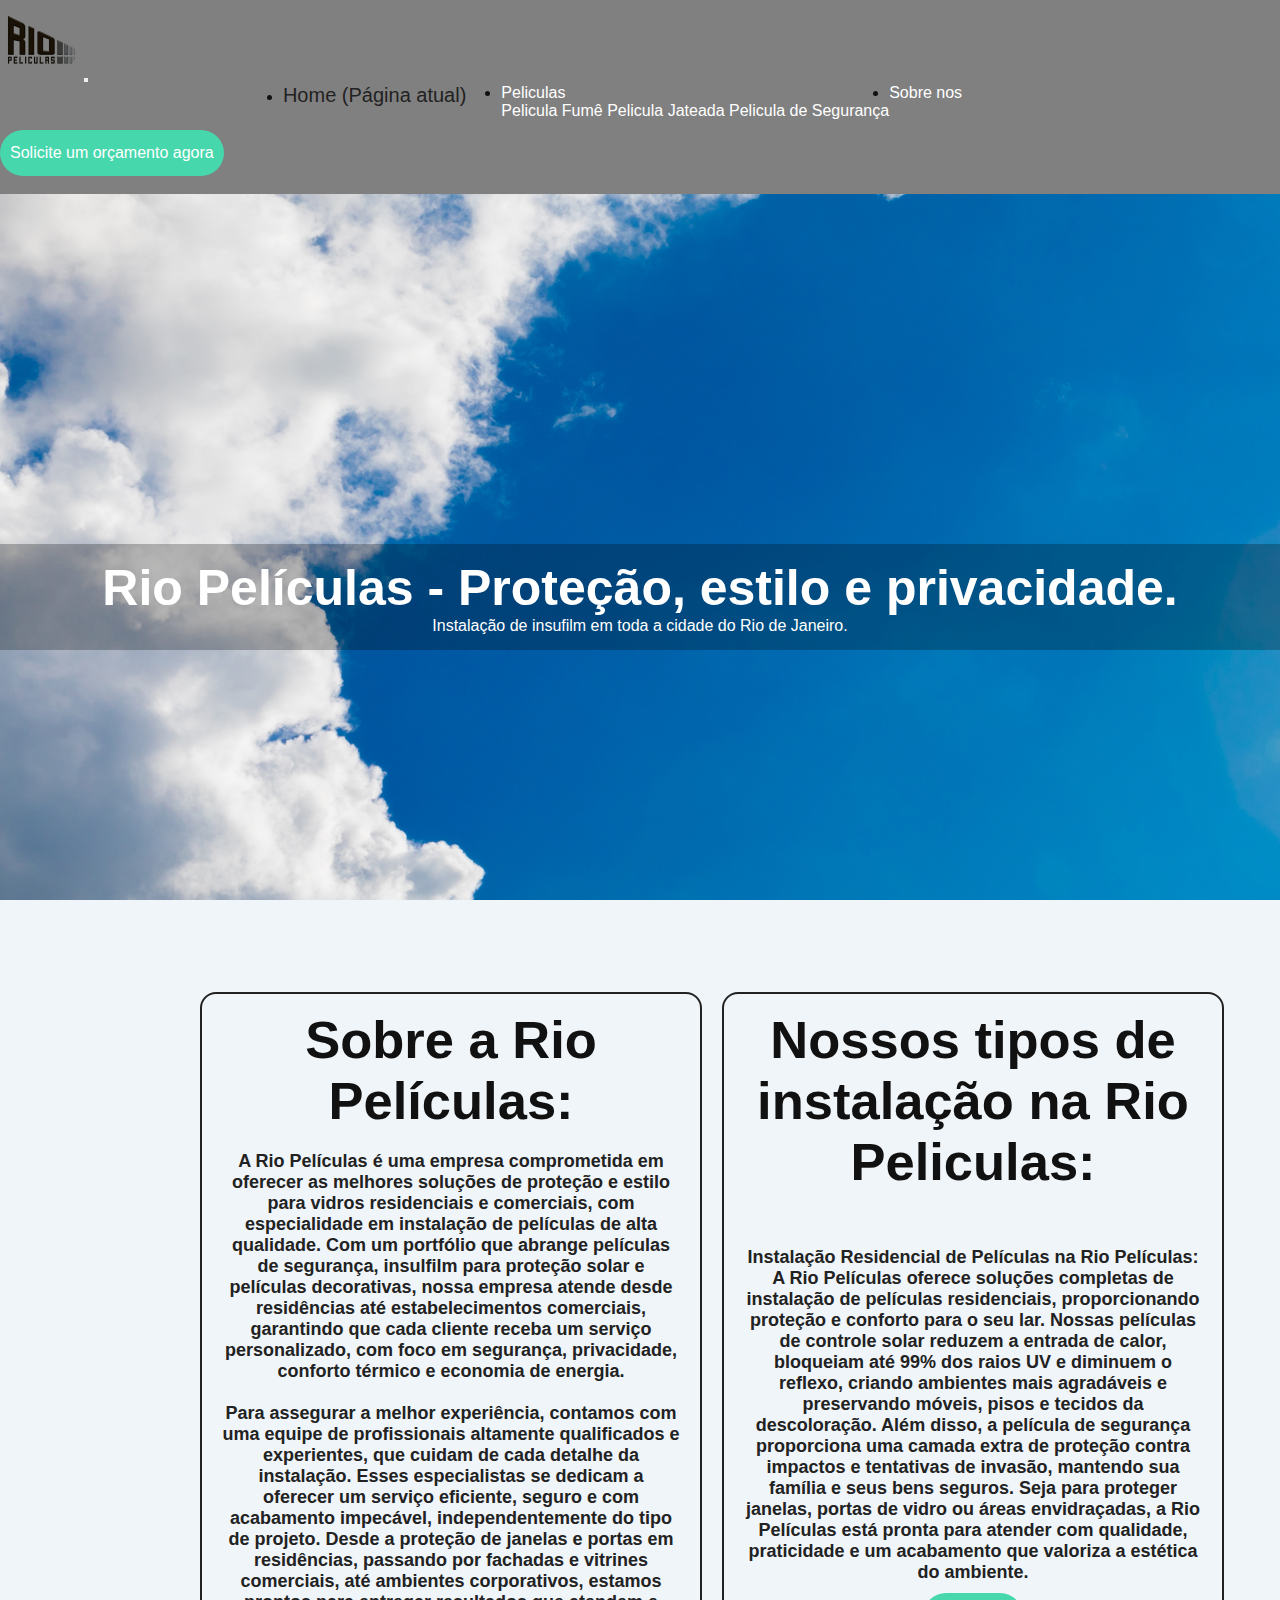
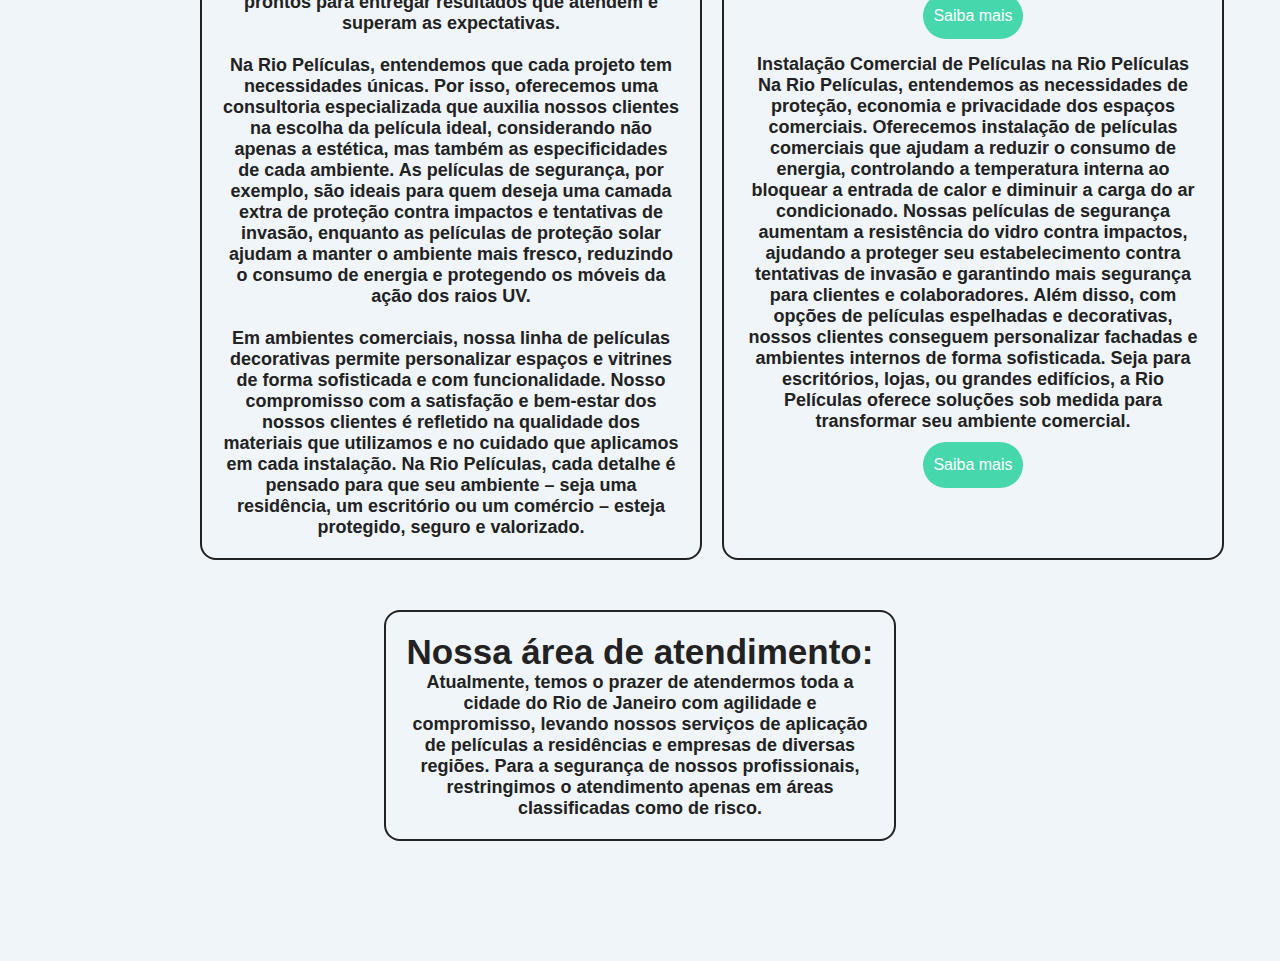
==== index.html @ ea6b869f "update" ====
<!DOCTYPE html>
<html lang="pt-br">
  <head>
    <!-- Meta tags Obrigatórias -->
    <meta charset="utf-8">
    <meta name="viewport" content="width=device-width, initial-scale=1, shrink-to-fit=no">

    <!-- Bootstrap CSS -->
    <link rel="stylesheet" href="https://stackpath.bootstrapcdn.com/bootstrap/4.1.3/css/bootstrap.min.css" integrity="sha384-MCw98/SFnGE8fJT3GXwEOngsV7Zt27NXFoaoApmYm81iuXoPkFOJwJ8ERdknLPMO" crossorigin="anonymous">

    <!-- Links CSS -->
     <link rel="stylesheet" href="./css/main.css">
    <link rel="stylesheet" href="./css/home.css">

    <!-- Favicon -->
    <link rel="shortcut icon" href="./image/RP_Logo_2.jpg" type="image/x-icon">

    <!-- Titulo do site -->
    <title>Rio Peliculas / Home</title>

  </head>
  <body>
    <div class="background">
      <nav class="navbar sticky-top navbar-expand-lg navbar-light bg-light">
        <a class="navbar-brand" href="#"><img src="./image/RP_Logo.png" alt="Logomarca da Rio Peliculas"></a>
        <button class="navbar-toggler" type="button" data-toggle="collapse" data-target="#navbarNav" aria-controls="navbarNav" aria-expanded="false" aria-label="Alterna navegação">
          <span class="navbar-toggler-icon"></span>
        </button>
        <div class="collapse navbar-collapse" id="navbarNav">
          <ul class="navbar-nav">
            <li class="nav-item active">
              <a class="link" id="atual" href="#">Home <span class="sr-only">(Página atual)</span></a>
            </li>
            <li class="nav-item dropdown">
              <a class="  link dropdown-toggle" href="#" id="navbarDropdown" role="button" data-toggle="dropdown" aria-haspopup="true" aria-expanded="false">
                Peliculas
              </a>
              <div class="dropdown-menu" aria-labelledby="navbarDropdown">
                <a class="dropdown-item" href="./peliculas/pfume.html">Pelicula Fumê</a>
                <a class="dropdown-item" href="./peliculas/pjat.html">Pelicula Jateada</a>
                <a class="dropdown-item" href="./peliculas/pseg.html">Pelicula de Segurança</a>
                <a class="dropdown-item" href=""></a>
              </div>
            </li>
            <li class="nav-item">
              <a class="link" href="./sobre.html">Sobre nos</a>
            </li>
          </ul>
        </div>
        <div>
          <a class="link" href="https://api.whatsapp.com/send/?phone=5521995617699&text=Ol%C3%A1+gostaria+de+fazer+um+or%C3%A7amento.&type=phone_number&app_absent=0" target="_blank"><button class="orcamento">Solicite um orçamento agora</button></a>
        </div>
      </nav>
      <div class="slogan">
        <h1>Rio Películas - Proteção, estilo e privacidade.</h1>
        <p>Instalação de insufilm em toda a cidade do Rio de Janeiro.</p>
      </div>
    </div>  
    <section>
      <div class="info">
        <div class="infoRP">
          <div class="title">
            <h2><strong> Sobre a Rio Películas: </strong></h2>
          </div>
          <div class="subtitle">
            <p><strong>
              A Rio Películas é uma empresa comprometida em oferecer as melhores soluções de proteção e estilo para vidros residenciais e comerciais, com especialidade em instalação de películas de alta qualidade. Com um portfólio que abrange películas de segurança, insulfilm para proteção solar e películas decorativas, nossa empresa atende desde residências até estabelecimentos comerciais, garantindo que cada cliente receba um serviço personalizado, com foco em segurança, privacidade, conforto térmico e economia de energia. <br><br>
              
              Para assegurar a melhor experiência, contamos com uma equipe de profissionais altamente qualificados e experientes, que cuidam de cada detalhe da instalação. Esses especialistas se dedicam a oferecer um serviço eficiente, seguro e com acabamento impecável, independentemente do tipo de projeto. Desde a proteção de janelas e portas em residências, passando por fachadas e vitrines comerciais, até ambientes corporativos, estamos prontos para entregar resultados que atendem e superam as expectativas. <br><br>
              
              Na Rio Películas, entendemos que cada projeto tem necessidades únicas. Por isso, oferecemos uma consultoria especializada que auxilia nossos clientes na escolha da película ideal, considerando não apenas a estética, mas também as especificidades de cada ambiente. As películas de segurança, por exemplo, são ideais para quem deseja uma camada extra de proteção contra impactos e tentativas de invasão, enquanto as películas de proteção solar ajudam a manter o ambiente mais fresco, reduzindo o consumo de energia e protegendo os móveis da ação dos raios UV. <br><br>
              
              Em ambientes comerciais, nossa linha de películas decorativas permite personalizar espaços e vitrines de forma sofisticada e com funcionalidade. Nosso compromisso com a satisfação e bem-estar dos nossos clientes é refletido na qualidade dos materiais que utilizamos e no cuidado que aplicamos em cada instalação. Na Rio Películas, cada detalhe é pensado para que seu ambiente – seja uma residência, um escritório ou um comércio – esteja protegido, seguro e valorizado.</strong></p>
          </div>
        </div>
        <div class="infoRP">
          <div class="title">
            <h2><strong>Nossos tipos de instalação na Rio Peliculas: </strong></h2>   
          </div>
          <div class="subtitle">
            <div>
              <h4><strong>Instalação Residencial de Películas na Rio Películas:</strong> </h4>
            </div>
            <div>
              <p><strong>
                A Rio Películas oferece soluções completas de instalação de películas residenciais, proporcionando proteção e conforto para o seu lar. Nossas películas de controle solar reduzem a entrada de calor, bloqueiam até 99% dos raios UV e diminuem o reflexo, criando ambientes mais agradáveis e preservando móveis, pisos e tecidos da descoloração. Além disso, a película de segurança proporciona uma camada extra de proteção contra impactos e tentativas de invasão, mantendo sua família e seus bens seguros. Seja para proteger janelas, portas de vidro ou áreas envidraçadas, a Rio Películas está pronta para atender com qualidade, praticidade e um acabamento que valoriza a estética do ambiente.</strong></p>
                <div>
                  <a href="#"><button class="orcamento">Saiba mais</button></a>
                </div>
            </div>
            <div>
              <h4><strong>Instalação Comercial de Películas na Rio Películas</strong></h4>
            </div>
            <div>
              <p><strong>
                Na Rio Películas, entendemos as necessidades de proteção, economia e privacidade dos espaços comerciais. Oferecemos instalação de películas comerciais que ajudam a reduzir o consumo de energia, controlando a temperatura interna ao bloquear a entrada de calor e diminuir a carga do ar condicionado. Nossas películas de segurança aumentam a resistência do vidro contra impactos, ajudando a proteger seu estabelecimento contra tentativas de invasão e garantindo mais segurança para clientes e colaboradores. Além disso, com opções de películas espelhadas e decorativas, nossos clientes conseguem personalizar fachadas e ambientes internos de forma sofisticada. Seja para escritórios, lojas, ou grandes edifícios, a Rio Películas oferece soluções sob medida para transformar seu ambiente comercial.
              </strong></p>
              <div>
                <a href="#"><button class="orcamento">Saiba mais</button></a>
              </div> 
            </div>
          </div>  
        </div>
      </div>
    </section>
    <div class="loc">
      <div class="area">
        <div class="area-p">
          <div class="subtitle">
            <strong>Nossa área de atendimento: </strong> <br>
            <p><strong>Atualmente, temos o prazer de atendermos toda a cidade do Rio de Janeiro com agilidade e compromisso, levando nossos serviços de aplicação de películas a residências e empresas de diversas regiões. Para a segurança de nossos profissionais, restringimos o atendimento apenas em áreas classificadas como de risco.</strong></p>
          </div>
        </div>
      </div>
    </div>



    <script src="https://code.jquery.com/jquery-3.3.1.slim.min.js" integrity="sha384-q8i/X+965DzO0rT7abK41JStQIAqVgRVzpbzo5smXKp4YfRvH+8abtTE1Pi6jizo" crossorigin="anonymous"></script>
    <script src="https://cdnjs.cloudflare.com/ajax/libs/popper.js/1.14.3/umd/popper.min.js" integrity="sha384-ZMP7rVo3mIykV+2+9J3UJ46jBk0WLaUAdn689aCwoqbBJiSnjAK/l8WvCWPIPm49" crossorigin="anonymous"></script>
    <script src="https://stackpath.bootstrapcdn.com/bootstrap/4.1.3/js/bootstrap.min.js" integrity="sha384-ChfqqxuZUCnJSK3+MXmPNIyE6ZbWh2IMqE241rYiqJxyMiZ6OW/JmZQ5stwEULTy" crossorigin="anonymous"></script>
  </body>
</html>
---- css/main.css ----
:root{
    --white: #eeeeee;
    --black: #222222;
    --gray: #444444;
    --shadow: rgba(0, 0, 0, 0.25);
    --font-title: 'serif';
    --font-size-default: 16px;
    --font-color-default: #111111;
}

* {
    margin: 0;
    padding: 0;
    box-sizing: border-box;
}

body{
    font-family:  "Roboto" ,sans-serif;
    font-size: var(--font-size-default);
    background-color: #f0f5fa;
    color: var(--font-color-default);
}

a {
    color: var(--gray);
    text-decoration: none;
}
::selection{
    background-color: rgba(32, 192, 255, 0.25);
    color: #ffff;
}
---- css/home.css ----
/* Texto */

.title{
    margin-top: 15px;
    color: var(--blue);
    font-size: 35px;
    font-family: "Maven Pro", sans-serif;
}
.subtitle{
    color: var(--black);
    font-size: 18px;
    font-family: "Roboto", sans-serif;
    padding: 20px;
}

/* Navbar */
.dropdown:hover > .dropdown-menu{
    display: block;
}
.dropdown-menu{
    background-color: grey;
}
.dropdown-item{
    color: white;
}
.dropdown-item:hover{
    background-color: grey;
    color: var(--black);
    text-decoration: none;
    font-size: 25px;
}
.navbar-nav{
    display: flex;
    width: 100%;
    justify-content: center;
}
.bg-light{
    background-color: grey !important;
}
.navbar {
    min-width: 320px;
    max-width: 100%;
}
.link {
    color: white;
    padding: 0px;
    margin-right: 35px;

}
#atual{
    color: var(--black);
    font-size: 20px;
}
#atual:hover{
    color: var(--black);
    text-decoration: none;
    font-size: 25px;
}
.link:hover{
    color: var(--black);
    text-decoration: none;
    font-size: 25px;
}
.navbar-brand img{
    border-radius: 50px;
    width: 80px;
}
.orcamento{
    margin-top: 10px;
    background-color: #47d7ac;
    color: white;
    border:none;
    border-radius: 50px;
    font-family: inherit;
    font-weight: 500;
    line-height: 1em;
    font-size: 1rem;
    padding-top: 15px;
    padding-right: 10px;
    padding-bottom: 15px;
    padding-left: 10px;
}
.orcamento:hover{
    background-color: #3baa8b;
    color: #d1d5db;
}
.orcamento{
    display: flex;
    justify-content: flex-end;
}
.orcamento:focus{
    outline: 0;
}
/* Background do header */

.background{
    background-repeat:no-repeat ;
    background: fixed;
    background-image:url(../image/background\ sun.jpg);
    width: 100%;
    height: 967px;
}
.background h1, .background p{
    display: flex;
    justify-content: center;
    color: white;
}
h1 {
    font-size: 50px;
}

.slogan{
    padding-top: 15px;
    padding-bottom: 15px;
    background-color: rgba(0, 0, 0, 0.25);
    margin-top: 350px;
}

/* Sobre */
.info{
    margin-top: 25px;
    max-height: max-content;
    display: flex;
    justify-content: center;
    width: 80%;
    margin-left: 200px;
    max-width: max-content;
    gap: 20px;
}
.infoRP{
    min-width: 200px;
    max-width: 50%;
    width: 50%;
    display: grid;
    justify-content: start;
    text-align: center;
    border: solid 2px var(--black);
    border-radius: 16px;
    align-items: baseline;
}
.infoRP a{
    display: flex;
    justify-content: center;
    margin-bottom: 15px;
}
.infoRP a:hover{
    text-decoration: none;
    cursor: default;
}
.infoRP button:hover{
    cursor: pointer;
}

/* Área de atendimento */

.loc strong{
    font-size: 35px;
    font-family: "Maven Pro", sans-serif;
}
.loc p strong{
    font-size: 18px;
    font-family: "Roboto", sans-serif;
}
.loc{
    margin-top: 50px;
    display: grid;
    justify-items: center;
    width: 100%;
    margin-bottom: 120px;
}
.area-p{
    width: 100%;
    text-align: center;
}
.loc > div{
    width: 40%;
    min-width: 320px;
    border: solid 2px var(--black);
    border-radius: 16px;
}



@media (max-width: 1000px){
    .info {
        gap: 5px;
        margin-left: 41px;
       }
}
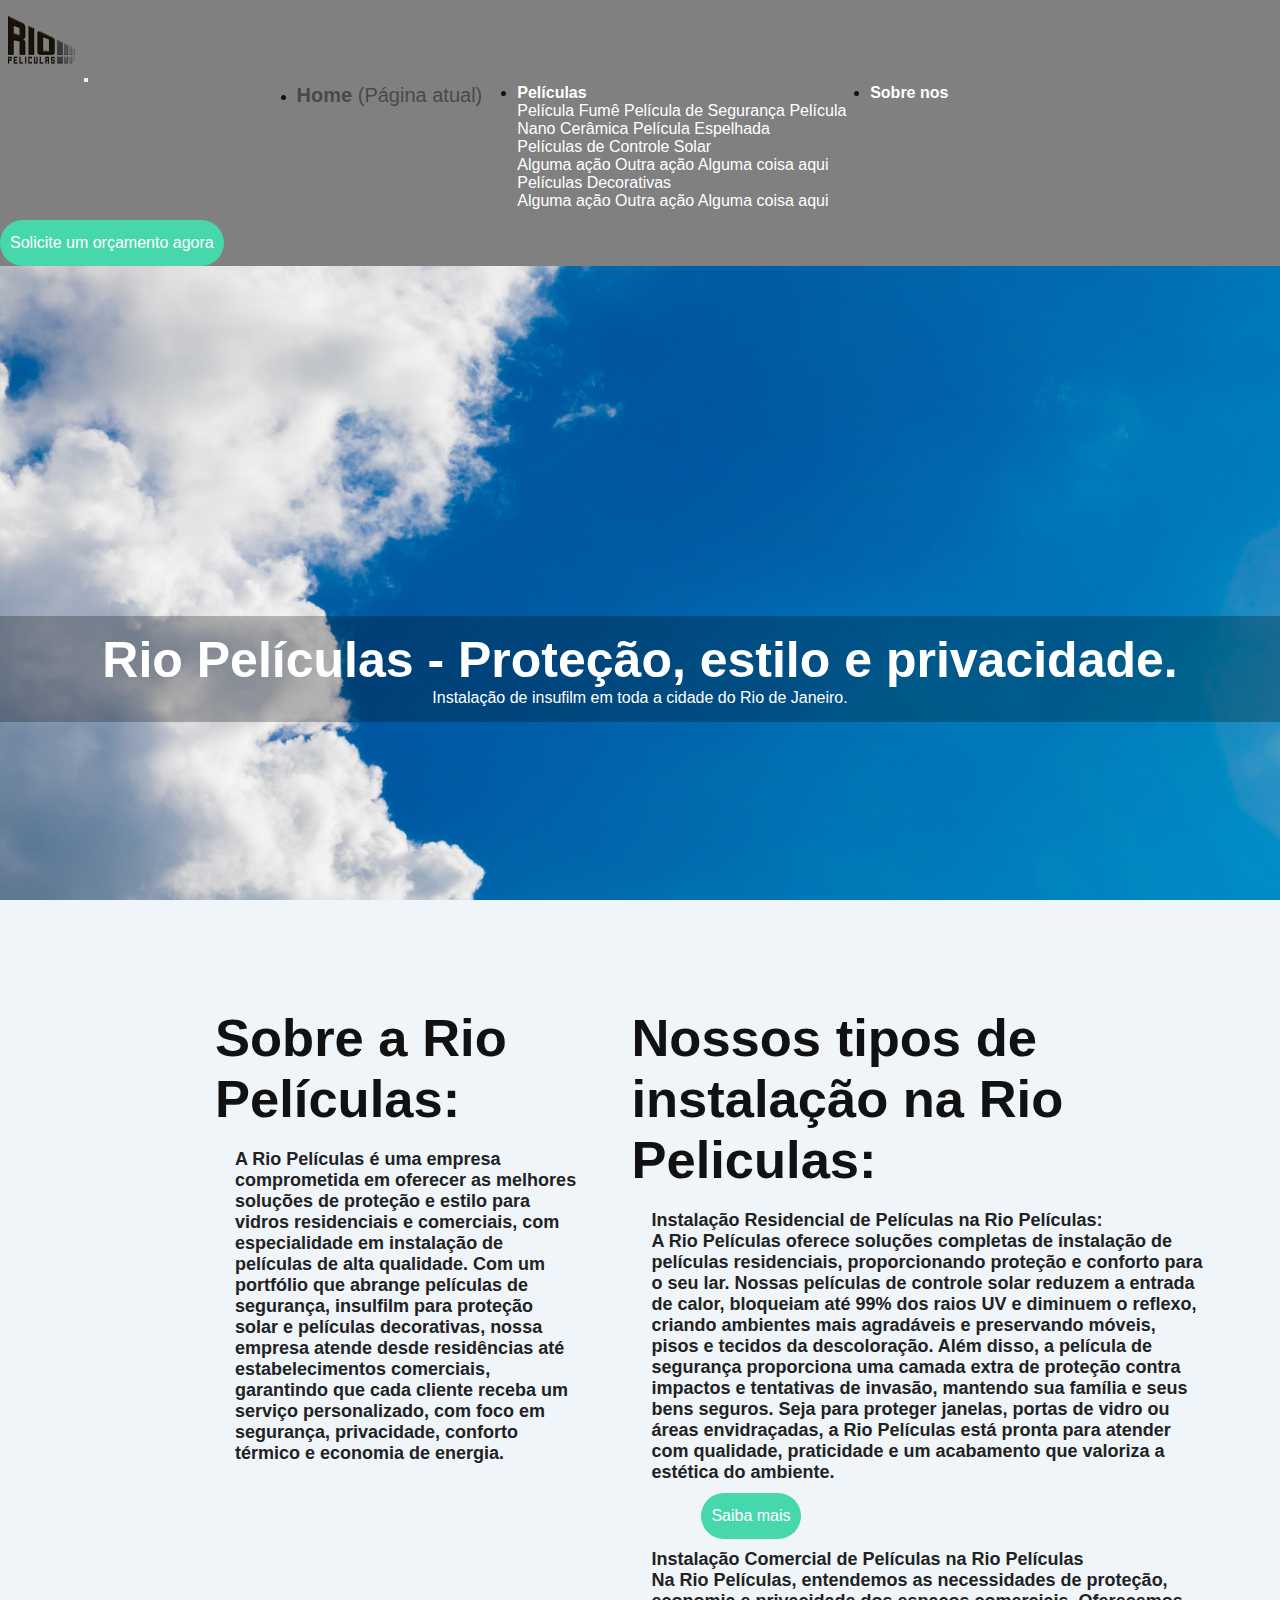
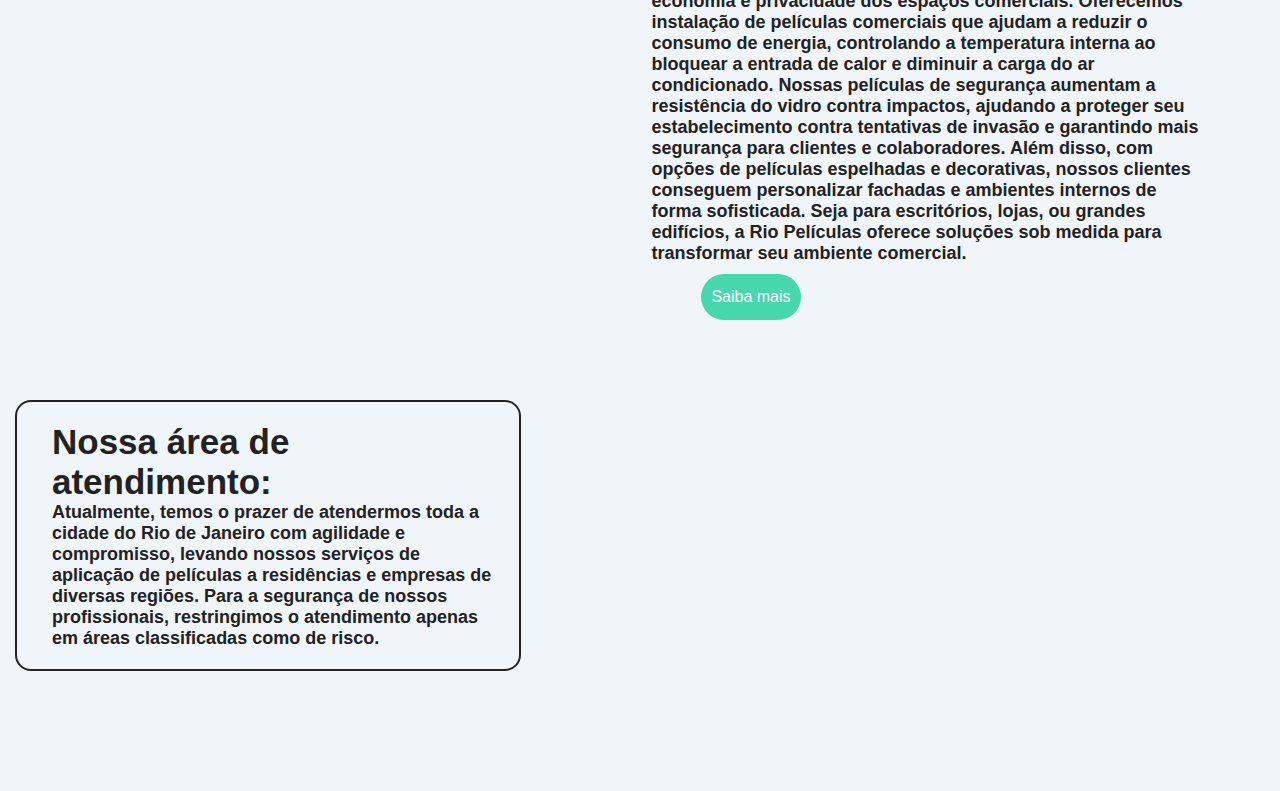
==== commit 09f3341b: "update" ====
--- a/index.html
+++ b/index.html
@@ -29,26 +29,49 @@
         <div class="collapse navbar-collapse" id="navbarNav">
           <ul class="navbar-nav">
             <li class="nav-item active">
-              <a class="link" id="atual" href="#">Home <span class="sr-only">(Página atual)</span></a>
+              <a class="link" id="atual" href="#"><strong>Home</strong> <span class="sr-only">(Página atual)</span></a>
             </li>
             <li class="nav-item dropdown">
-              <a class="  link dropdown-toggle" href="#" id="navbarDropdown" role="button" data-toggle="dropdown" aria-haspopup="true" aria-expanded="false">
-                Peliculas
+              <a class="link dropdown-toggle" href="#" id="navbarDropdown" role="button" data-toggle="dropdown" aria-haspopup="true" aria-expanded="false">
+                <strong>Películas</strong>
               </a>
               <div class="dropdown-menu" aria-labelledby="navbarDropdown">
-                <a class="dropdown-item" href="./peliculas/pfume.html">Pelicula Fumê</a>
-                <a class="dropdown-item" href="./peliculas/pjat.html">Pelicula Jateada</a>
-                <a class="dropdown-item" href="./peliculas/pseg.html">Pelicula de Segurança</a>
-                <a class="dropdown-item" href=""></a>
+                <a class="dropdown-item" href="./peliculas/pfume.html">Película Fumê</a>
+                <a class="dropdown-item" href="./peliculas/pseg.html">Película de Segurança</a>
+                <a class="dropdown-item" href="./peliculas/pnanoc.html">Película Nano Cerâmica</a>
+                <a class="dropdown-item" href="./peliculas/pesp.html">Película Espelhada</a>
+                <div class="dropdown-divider"></div>  
+                <div class="dropdown dropdown-item">
+                  <a class="dropdown-item item" href="#" role="button" id="navbarDropdown" data-toggle="dropdown" aria-haspopup="true" aria-expanded="false">
+                    Películas de Controle Solar
+                  </a>
+                
+                  <div class="dropdown-menu" aria-labelledby="navbarDropdown">
+                    <a class="dropdown-item" href="#">Alguma ação</a>
+                    <a class="dropdown-item" href="#">Outra ação</a>
+                    <a class="dropdown-item" href="#">Alguma coisa aqui</a>
+                  </div>
+                </div>
+                <div class="dropdown dropdown-item">
+                  <a class="dropdown-item item" href="#" role="button" id="navbarDropdown" data-toggle="dropdown" aria-haspopup="true" aria-expanded="false">
+                    Películas Decorativas
+                  </a>
+                
+                  <div class="dropdown-menu" aria-labelledby="navbarDropdown">
+                    <a class="dropdown-item" href="#">Alguma ação</a>
+                    <a class="dropdown-item" href="#">Outra ação</a>
+                    <a class="dropdown-item" href="#">Alguma coisa aqui</a>
+                  </div>
+                </div>
               </div>
             </li>
             <li class="nav-item">
-              <a class="link" href="./sobre.html">Sobre nos</a>
+              <a class="link" href="./sobre.html"><strong>Sobre nos</strong></a>
             </li>
           </ul>
         </div>
         <div>
-          <a class="link" href="https://api.whatsapp.com/send/?phone=5521995617699&text=Ol%C3%A1+gostaria+de+fazer+um+or%C3%A7amento.&type=phone_number&app_absent=0" target="_blank"><button class="orcamento">Solicite um orçamento agora</button></a>
+          <a class="link-orc" href="https://api.whatsapp.com/send/?phone=5521995617699&text=Ol%C3%A1+gostaria+de+fazer+um+or%C3%A7amento.&type=phone_number&app_absent=0" target="_blank"><button class="orcamento">Solicite um orçamento agora</button></a>
         </div>
       </nav>
       <div class="slogan">
@@ -58,22 +81,16 @@
     </div>  
     <section>
       <div class="info">
-        <div class="infoRP">
+        <div class="card inforp">
           <div class="title">
             <h2><strong> Sobre a Rio Películas: </strong></h2>
           </div>
           <div class="subtitle">
             <p><strong>
-              A Rio Películas é uma empresa comprometida em oferecer as melhores soluções de proteção e estilo para vidros residenciais e comerciais, com especialidade em instalação de películas de alta qualidade. Com um portfólio que abrange películas de segurança, insulfilm para proteção solar e películas decorativas, nossa empresa atende desde residências até estabelecimentos comerciais, garantindo que cada cliente receba um serviço personalizado, com foco em segurança, privacidade, conforto térmico e economia de energia. <br><br>
-              
-              Para assegurar a melhor experiência, contamos com uma equipe de profissionais altamente qualificados e experientes, que cuidam de cada detalhe da instalação. Esses especialistas se dedicam a oferecer um serviço eficiente, seguro e com acabamento impecável, independentemente do tipo de projeto. Desde a proteção de janelas e portas em residências, passando por fachadas e vitrines comerciais, até ambientes corporativos, estamos prontos para entregar resultados que atendem e superam as expectativas. <br><br>
-              
-              Na Rio Películas, entendemos que cada projeto tem necessidades únicas. Por isso, oferecemos uma consultoria especializada que auxilia nossos clientes na escolha da película ideal, considerando não apenas a estética, mas também as especificidades de cada ambiente. As películas de segurança, por exemplo, são ideais para quem deseja uma camada extra de proteção contra impactos e tentativas de invasão, enquanto as películas de proteção solar ajudam a manter o ambiente mais fresco, reduzindo o consumo de energia e protegendo os móveis da ação dos raios UV. <br><br>
-              
-              Em ambientes comerciais, nossa linha de películas decorativas permite personalizar espaços e vitrines de forma sofisticada e com funcionalidade. Nosso compromisso com a satisfação e bem-estar dos nossos clientes é refletido na qualidade dos materiais que utilizamos e no cuidado que aplicamos em cada instalação. Na Rio Películas, cada detalhe é pensado para que seu ambiente – seja uma residência, um escritório ou um comércio – esteja protegido, seguro e valorizado.</strong></p>
+              A Rio Películas é uma empresa comprometida em oferecer as melhores soluções de proteção e estilo para vidros residenciais e comerciais, com especialidade em instalação de películas de alta qualidade. Com um portfólio que abrange películas de segurança, insulfilm para proteção solar e películas decorativas, nossa empresa atende desde residências até estabelecimentos comerciais, garantindo que cada cliente receba um serviço personalizado, com foco em segurança, privacidade, conforto térmico e economia de energia.</strong></p>
           </div>
         </div>
-        <div class="infoRP">
+        <div class="card">
           <div class="title">
             <h2><strong>Nossos tipos de instalação na Rio Peliculas: </strong></h2>   
           </div>
@@ -104,8 +121,8 @@
       </div>
     </section>
     <div class="loc">
-      <div class="area">
-        <div class="area-p">
+      <div class="card">
+        <div class="">
           <div class="subtitle">
             <strong>Nossa área de atendimento: </strong> <br>
             <p><strong>Atualmente, temos o prazer de atendermos toda a cidade do Rio de Janeiro com agilidade e compromisso, levando nossos serviços de aplicação de películas a residências e empresas de diversas regiões. Para a segurança de nossos profissionais, restringimos o atendimento apenas em áreas classificadas como de risco.</strong></p>
--- a/css/main.css
+++ b/css/main.css
@@ -27,5 +27,5 @@
 }
 ::selection{
     background-color: rgba(32, 192, 255, 0.25);
-    color: #ffff;
+    color: #bdb7b7;
 }--- a/css/home.css
+++ b/css/home.css
@@ -5,12 +5,14 @@
     color: var(--blue);
     font-size: 35px;
     font-family: "Maven Pro", sans-serif;
+    margin-left: 15px;
 }
 .subtitle{
     color: var(--black);
     font-size: 18px;
     font-family: "Roboto", sans-serif;
     padding: 20px;
+    margin-left: 15px;
 }
 
 /* Navbar */
@@ -19,9 +21,14 @@
 }
 .dropdown-menu{
     background-color: grey;
+    width: 352.91px;
+    height: 240.5;
 }
 .dropdown-item{
     color: white;
+}
+.item{
+    padding: 0px;
 }
 .dropdown-item:hover{
     background-color: grey;
@@ -48,7 +55,7 @@
 
 }
 #atual{
-    color: var(--black);
+    color: #292626a4;
     font-size: 20px;
 }
 #atual:hover{
@@ -60,6 +67,14 @@
     color: var(--black);
     text-decoration: none;
     font-size: 25px;
+}
+.link-orc:hover{
+    cursor: default;
+    text-decoration: none;
+}
+.link-orc {
+    max-width: max-content;
+    border-radius: 50px;
 }
 .navbar-brand img{
     border-radius: 50px;
@@ -79,8 +94,10 @@
     padding-right: 10px;
     padding-bottom: 15px;
     padding-left: 10px;
+    margin-bottom: 10px;
 }
 .orcamento:hover{
+    cursor: pointer;
     background-color: #3baa8b;
     color: #d1d5db;
 }
@@ -127,28 +144,19 @@
     max-width: max-content;
     gap: 20px;
 }
-.infoRP{
-    min-width: 200px;
-    max-width: 50%;
-    width: 50%;
-    display: grid;
-    justify-content: start;
-    text-align: center;
-    border: solid 2px var(--black);
-    border-radius: 16px;
-    align-items: baseline;
+
+.card .orcamento{
+    margin-left: 50px;
 }
-.infoRP a{
-    display: flex;
-    justify-content: center;
-    margin-bottom: 15px;
+.card .orcamento:hover{
+    cursor: pointer;
 }
-.infoRP a:hover{
+.card a:hover{
     text-decoration: none;
     cursor: default;
 }
-.infoRP button:hover{
-    cursor: pointer;
+.inforp{
+    max-height: min-content;
 }
 
 /* Área de atendimento */
@@ -164,8 +172,7 @@
 .loc{
     margin-top: 50px;
     display: grid;
-    justify-items: center;
-    width: 100%;
+    margin-left: 15px;
     margin-bottom: 120px;
 }
 .area-p{
@@ -186,4 +193,7 @@
         gap: 5px;
         margin-left: 41px;
        }
+    .link-orc{
+        margin-left: 5px;
+    }
 }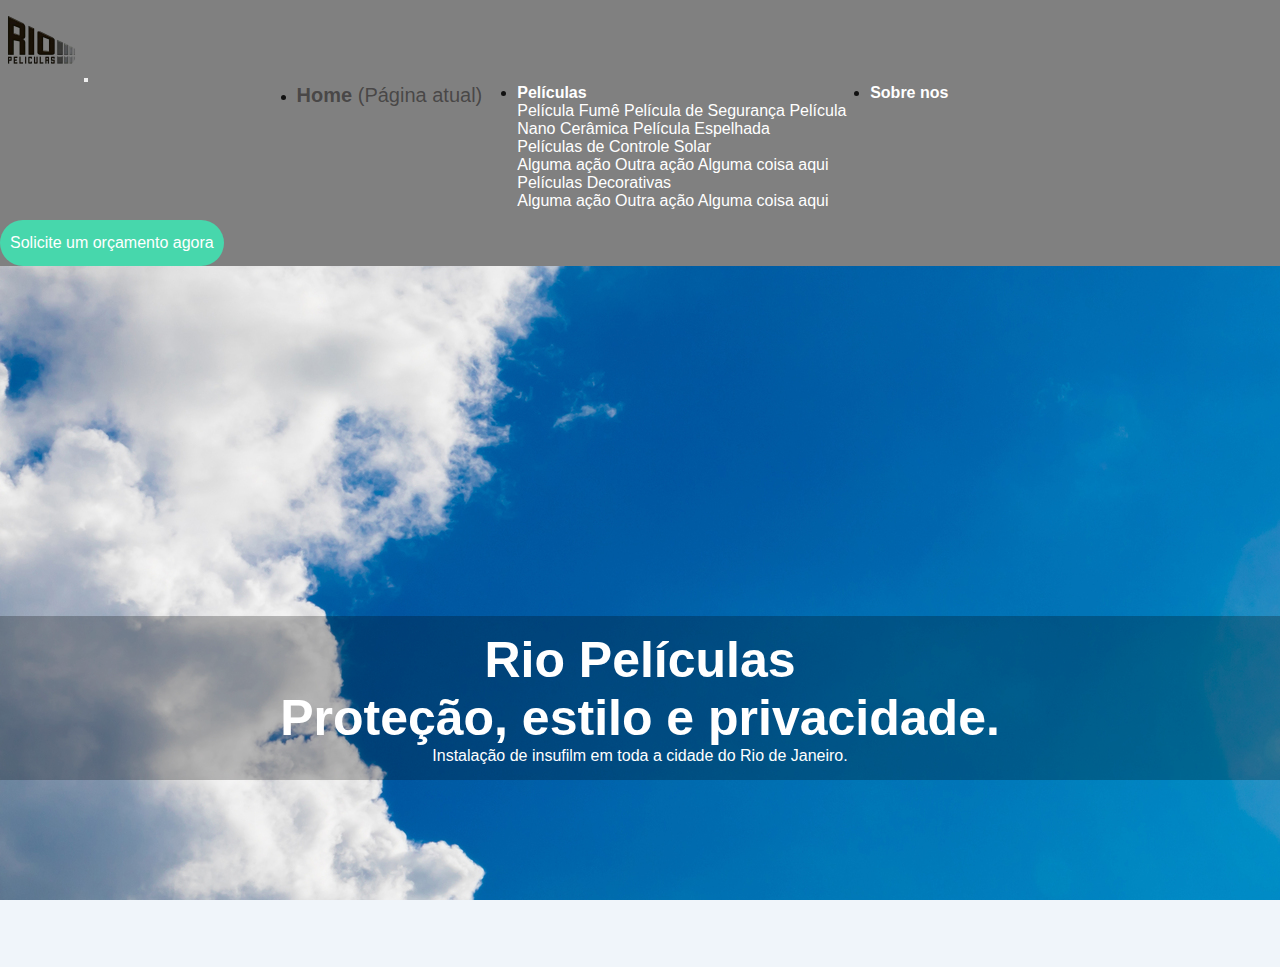
==== commit 771ff8d5: "Add files via upload" ====
--- a/index.html
+++ b/index.html
@@ -1,140 +1,88 @@
-<!DOCTYPE html>
-<html lang="pt-br">
-  <head>
-    <!-- Meta tags Obrigatórias -->
-    <meta charset="utf-8">
-    <meta name="viewport" content="width=device-width, initial-scale=1, shrink-to-fit=no">
-
-    <!-- Bootstrap CSS -->
-    <link rel="stylesheet" href="https://stackpath.bootstrapcdn.com/bootstrap/4.1.3/css/bootstrap.min.css" integrity="sha384-MCw98/SFnGE8fJT3GXwEOngsV7Zt27NXFoaoApmYm81iuXoPkFOJwJ8ERdknLPMO" crossorigin="anonymous">
-
-    <!-- Links CSS -->
-     <link rel="stylesheet" href="./css/main.css">
-    <link rel="stylesheet" href="./css/home.css">
-
-    <!-- Favicon -->
-    <link rel="shortcut icon" href="./image/RP_Logo_2.jpg" type="image/x-icon">
-
-    <!-- Titulo do site -->
-    <title>Rio Peliculas / Home</title>
-
-  </head>
-  <body>
-    <div class="background">
-      <nav class="navbar sticky-top navbar-expand-lg navbar-light bg-light">
-        <a class="navbar-brand" href="#"><img src="./image/RP_Logo.png" alt="Logomarca da Rio Peliculas"></a>
-        <button class="navbar-toggler" type="button" data-toggle="collapse" data-target="#navbarNav" aria-controls="navbarNav" aria-expanded="false" aria-label="Alterna navegação">
-          <span class="navbar-toggler-icon"></span>
-        </button>
-        <div class="collapse navbar-collapse" id="navbarNav">
-          <ul class="navbar-nav">
-            <li class="nav-item active">
-              <a class="link" id="atual" href="#"><strong>Home</strong> <span class="sr-only">(Página atual)</span></a>
-            </li>
-            <li class="nav-item dropdown">
-              <a class="link dropdown-toggle" href="#" id="navbarDropdown" role="button" data-toggle="dropdown" aria-haspopup="true" aria-expanded="false">
-                <strong>Películas</strong>
-              </a>
-              <div class="dropdown-menu" aria-labelledby="navbarDropdown">
-                <a class="dropdown-item" href="./peliculas/pfume.html">Película Fumê</a>
-                <a class="dropdown-item" href="./peliculas/pseg.html">Película de Segurança</a>
-                <a class="dropdown-item" href="./peliculas/pnanoc.html">Película Nano Cerâmica</a>
-                <a class="dropdown-item" href="./peliculas/pesp.html">Película Espelhada</a>
-                <div class="dropdown-divider"></div>  
-                <div class="dropdown dropdown-item">
-                  <a class="dropdown-item item" href="#" role="button" id="navbarDropdown" data-toggle="dropdown" aria-haspopup="true" aria-expanded="false">
-                    Películas de Controle Solar
-                  </a>
-                
-                  <div class="dropdown-menu" aria-labelledby="navbarDropdown">
-                    <a class="dropdown-item" href="#">Alguma ação</a>
-                    <a class="dropdown-item" href="#">Outra ação</a>
-                    <a class="dropdown-item" href="#">Alguma coisa aqui</a>
-                  </div>
-                </div>
-                <div class="dropdown dropdown-item">
-                  <a class="dropdown-item item" href="#" role="button" id="navbarDropdown" data-toggle="dropdown" aria-haspopup="true" aria-expanded="false">
-                    Películas Decorativas
-                  </a>
-                
-                  <div class="dropdown-menu" aria-labelledby="navbarDropdown">
-                    <a class="dropdown-item" href="#">Alguma ação</a>
-                    <a class="dropdown-item" href="#">Outra ação</a>
-                    <a class="dropdown-item" href="#">Alguma coisa aqui</a>
-                  </div>
-                </div>
-              </div>
-            </li>
-            <li class="nav-item">
-              <a class="link" href="./sobre.html"><strong>Sobre nos</strong></a>
-            </li>
-          </ul>
-        </div>
-        <div>
-          <a class="link-orc" href="https://api.whatsapp.com/send/?phone=5521995617699&text=Ol%C3%A1+gostaria+de+fazer+um+or%C3%A7amento.&type=phone_number&app_absent=0" target="_blank"><button class="orcamento">Solicite um orçamento agora</button></a>
-        </div>
-      </nav>
-      <div class="slogan">
-        <h1>Rio Películas - Proteção, estilo e privacidade.</h1>
-        <p>Instalação de insufilm em toda a cidade do Rio de Janeiro.</p>
-      </div>
-    </div>  
-    <section>
-      <div class="info">
-        <div class="card inforp">
-          <div class="title">
-            <h2><strong> Sobre a Rio Películas: </strong></h2>
-          </div>
-          <div class="subtitle">
-            <p><strong>
-              A Rio Películas é uma empresa comprometida em oferecer as melhores soluções de proteção e estilo para vidros residenciais e comerciais, com especialidade em instalação de películas de alta qualidade. Com um portfólio que abrange películas de segurança, insulfilm para proteção solar e películas decorativas, nossa empresa atende desde residências até estabelecimentos comerciais, garantindo que cada cliente receba um serviço personalizado, com foco em segurança, privacidade, conforto térmico e economia de energia.</strong></p>
-          </div>
-        </div>
-        <div class="card">
-          <div class="title">
-            <h2><strong>Nossos tipos de instalação na Rio Peliculas: </strong></h2>   
-          </div>
-          <div class="subtitle">
-            <div>
-              <h4><strong>Instalação Residencial de Películas na Rio Películas:</strong> </h4>
-            </div>
-            <div>
-              <p><strong>
-                A Rio Películas oferece soluções completas de instalação de películas residenciais, proporcionando proteção e conforto para o seu lar. Nossas películas de controle solar reduzem a entrada de calor, bloqueiam até 99% dos raios UV e diminuem o reflexo, criando ambientes mais agradáveis e preservando móveis, pisos e tecidos da descoloração. Além disso, a película de segurança proporciona uma camada extra de proteção contra impactos e tentativas de invasão, mantendo sua família e seus bens seguros. Seja para proteger janelas, portas de vidro ou áreas envidraçadas, a Rio Películas está pronta para atender com qualidade, praticidade e um acabamento que valoriza a estética do ambiente.</strong></p>
-                <div>
-                  <a href="#"><button class="orcamento">Saiba mais</button></a>
-                </div>
-            </div>
-            <div>
-              <h4><strong>Instalação Comercial de Películas na Rio Películas</strong></h4>
-            </div>
-            <div>
-              <p><strong>
-                Na Rio Películas, entendemos as necessidades de proteção, economia e privacidade dos espaços comerciais. Oferecemos instalação de películas comerciais que ajudam a reduzir o consumo de energia, controlando a temperatura interna ao bloquear a entrada de calor e diminuir a carga do ar condicionado. Nossas películas de segurança aumentam a resistência do vidro contra impactos, ajudando a proteger seu estabelecimento contra tentativas de invasão e garantindo mais segurança para clientes e colaboradores. Além disso, com opções de películas espelhadas e decorativas, nossos clientes conseguem personalizar fachadas e ambientes internos de forma sofisticada. Seja para escritórios, lojas, ou grandes edifícios, a Rio Películas oferece soluções sob medida para transformar seu ambiente comercial.
-              </strong></p>
-              <div>
-                <a href="#"><button class="orcamento">Saiba mais</button></a>
-              </div> 
-            </div>
-          </div>  
-        </div>
-      </div>
-    </section>
-    <div class="loc">
-      <div class="card">
-        <div class="">
-          <div class="subtitle">
-            <strong>Nossa área de atendimento: </strong> <br>
-            <p><strong>Atualmente, temos o prazer de atendermos toda a cidade do Rio de Janeiro com agilidade e compromisso, levando nossos serviços de aplicação de películas a residências e empresas de diversas regiões. Para a segurança de nossos profissionais, restringimos o atendimento apenas em áreas classificadas como de risco.</strong></p>
-          </div>
-        </div>
-      </div>
-    </div>
-
-
-
-    <script src="https://code.jquery.com/jquery-3.3.1.slim.min.js" integrity="sha384-q8i/X+965DzO0rT7abK41JStQIAqVgRVzpbzo5smXKp4YfRvH+8abtTE1Pi6jizo" crossorigin="anonymous"></script>
-    <script src="https://cdnjs.cloudflare.com/ajax/libs/popper.js/1.14.3/umd/popper.min.js" integrity="sha384-ZMP7rVo3mIykV+2+9J3UJ46jBk0WLaUAdn689aCwoqbBJiSnjAK/l8WvCWPIPm49" crossorigin="anonymous"></script>
-    <script src="https://stackpath.bootstrapcdn.com/bootstrap/4.1.3/js/bootstrap.min.js" integrity="sha384-ChfqqxuZUCnJSK3+MXmPNIyE6ZbWh2IMqE241rYiqJxyMiZ6OW/JmZQ5stwEULTy" crossorigin="anonymous"></script>
-  </body>
-</html>
+<!DOCTYPE html>
+<html lang="pt-br">
+  <head>
+    <!-- Meta tags Obrigatórias -->
+    <meta charset="utf-8">
+    <meta name="viewport" content="width=device-width, initial-scale=1, shrink-to-fit=no">
+
+    <!-- Bootstrap CSS -->
+    <link rel="stylesheet" href="https://stackpath.bootstrapcdn.com/bootstrap/4.1.3/css/bootstrap.min.css" integrity="sha384-MCw98/SFnGE8fJT3GXwEOngsV7Zt27NXFoaoApmYm81iuXoPkFOJwJ8ERdknLPMO" crossorigin="anonymous">
+
+    <!-- Links CSS -->
+     <link rel="stylesheet" href="./css/main.css">
+    <link rel="stylesheet" href="./css/home.css">
+
+    <!-- Favicon -->
+    <link rel="shortcut icon" href="./image/RP_Logo_2.jpg" type="image/x-icon">
+
+    <!-- Titulo do site -->
+    <title>Rio Peliculas / Home</title>
+
+  </head>
+  <body>
+    <div class="background">
+      <nav class="navbar sticky-top navbar-expand-lg navbar-light bg-light">
+        <a class="navbar-brand" href="#"><img src="./image/RP_Logo.png" alt="Logomarca da Rio Peliculas"></a>
+        <button class="navbar-toggler" type="button" data-toggle="collapse" data-target="#navbarNav" aria-controls="navbarNav" aria-expanded="false" aria-label="Alterna navegação">
+          <span class="navbar-toggler-icon"></span>
+        </button>
+        <div class="collapse navbar-collapse" id="navbarNav">
+          <ul class="navbar-nav">
+            <li class="nav-item active">
+              <a class="link" id="atual" href="#"><strong>Home</strong> <span class="sr-only">(Página atual)</span></a>
+            </li>
+            <li class="nav-item dropdown">
+              <a class="link dropdown-toggle" href="#" id="navbarDropdown" role="button" data-toggle="dropdown" aria-haspopup="true" aria-expanded="false">
+                <strong>Películas</strong>
+              </a>
+              <div class="dropdown-menu" aria-labelledby="navbarDropdown">
+                <a class="dropdown-item" href="./peliculas/pfume.html">Película Fumê</a>
+                <a class="dropdown-item" href="./peliculas/pseg.html">Película de Segurança</a>
+                <a class="dropdown-item" href="./peliculas/pnanoc.html">Película Nano Cerâmica</a>
+                <a class="dropdown-item" href="./peliculas/pesp.html">Película Espelhada</a>
+                <div class="dropdown-divider"></div>  
+                <div class="dropdown dropdown-item">
+                  <a class="dropdown-item item" href="#" role="button" id="navbarDropdown" data-toggle="dropdown" aria-haspopup="true" aria-expanded="false">
+                    Películas de Controle Solar
+                  </a>
+                
+                  <div class="dropdown-menu" aria-labelledby="navbarDropdown">
+                    <a class="dropdown-item" href="#">Alguma ação</a>
+                    <a class="dropdown-item" href="#">Outra ação</a>
+                    <a class="dropdown-item" href="#">Alguma coisa aqui</a>
+                  </div>
+                </div>
+                <div class="dropdown dropdown-item">
+                  <a class="dropdown-item item" href="#" role="button" id="navbarDropdown" data-toggle="dropdown" aria-haspopup="true" aria-expanded="false">
+                    Películas Decorativas
+                  </a>
+                
+                  <div class="dropdown-menu" aria-labelledby="navbarDropdown">
+                    <a class="dropdown-item" href="#">Alguma ação</a>
+                    <a class="dropdown-item" href="#">Outra ação</a>
+                    <a class="dropdown-item" href="#">Alguma coisa aqui</a>
+                  </div>
+                </div>
+              </div>
+            </li>
+            <li class="nav-item">
+              <a class="link" href="./sobre.html"><strong>Sobre nos</strong></a>
+            </li>
+          </ul>
+        </div>
+        <div>
+          <a class="link-orc" href="https://api.whatsapp.com/send/?phone=5521995617699&text=Ol%C3%A1+gostaria+de+fazer+um+or%C3%A7amento.&type=phone_number&app_absent=0" target="_blank"><button class="orcamento">Solicite um orçamento agora</button></a>
+        </div>
+      </nav>
+      <div class="slogan">
+        <h1>Rio Películas <br> Proteção, estilo e privacidade.</h1>
+        <p>Instalação de insufilm em toda a cidade do Rio de Janeiro.</p>
+      </div>
+    </div>  
+
+
+    <script src="https://code.jquery.com/jquery-3.3.1.slim.min.js" integrity="sha384-q8i/X+965DzO0rT7abK41JStQIAqVgRVzpbzo5smXKp4YfRvH+8abtTE1Pi6jizo" crossorigin="anonymous"></script>
+    <script src="https://cdnjs.cloudflare.com/ajax/libs/popper.js/1.14.3/umd/popper.min.js" integrity="sha384-ZMP7rVo3mIykV+2+9J3UJ46jBk0WLaUAdn689aCwoqbBJiSnjAK/l8WvCWPIPm49" crossorigin="anonymous"></script>
+    <script src="https://stackpath.bootstrapcdn.com/bootstrap/4.1.3/js/bootstrap.min.js" integrity="sha384-ChfqqxuZUCnJSK3+MXmPNIyE6ZbWh2IMqE241rYiqJxyMiZ6OW/JmZQ5stwEULTy" crossorigin="anonymous"></script>
+  </body>
+</html>
--- a/css/main.css
+++ b/css/main.css
@@ -1,31 +1,31 @@
-:root{
-    --white: #eeeeee;
-    --black: #222222;
-    --gray: #444444;
-    --shadow: rgba(0, 0, 0, 0.25);
-    --font-title: 'serif';
-    --font-size-default: 16px;
-    --font-color-default: #111111;
-}
-
-* {
-    margin: 0;
-    padding: 0;
-    box-sizing: border-box;
-}
-
-body{
-    font-family:  "Roboto" ,sans-serif;
-    font-size: var(--font-size-default);
-    background-color: #f0f5fa;
-    color: var(--font-color-default);
-}
-
-a {
-    color: var(--gray);
-    text-decoration: none;
-}
-::selection{
-    background-color: rgba(32, 192, 255, 0.25);
-    color: #bdb7b7;
+:root{
+    --white: #eeeeee;
+    --black: #222222;
+    --gray: #444444;
+    --shadow: rgba(0, 0, 0, 0.25);
+    --font-title: 'serif';
+    --font-size-default: 16px;
+    --font-color-default: #111111;
+}
+
+* {
+    margin: 0;
+    padding: 0;
+    box-sizing: border-box;
+}
+
+body{
+    font-family:  "Roboto" ,sans-serif;
+    font-size: var(--font-size-default);
+    background-color: #f0f5fa;
+    color: var(--font-color-default);
+}
+
+a {
+    color: var(--gray);
+    text-decoration: none;
+}
+::selection{
+    background-color: rgba(32, 192, 255, 0.25);
+    color: #bdb7b7;
 }--- a/css/home.css
+++ b/css/home.css
@@ -1,199 +1,201 @@
-/* Texto */
-
-.title{
-    margin-top: 15px;
-    color: var(--blue);
-    font-size: 35px;
-    font-family: "Maven Pro", sans-serif;
-    margin-left: 15px;
-}
-.subtitle{
-    color: var(--black);
-    font-size: 18px;
-    font-family: "Roboto", sans-serif;
-    padding: 20px;
-    margin-left: 15px;
-}
-
-/* Navbar */
-.dropdown:hover > .dropdown-menu{
-    display: block;
-}
-.dropdown-menu{
-    background-color: grey;
-    width: 352.91px;
-    height: 240.5;
-}
-.dropdown-item{
-    color: white;
-}
-.item{
-    padding: 0px;
-}
-.dropdown-item:hover{
-    background-color: grey;
-    color: var(--black);
-    text-decoration: none;
-    font-size: 25px;
-}
-.navbar-nav{
-    display: flex;
-    width: 100%;
-    justify-content: center;
-}
-.bg-light{
-    background-color: grey !important;
-}
-.navbar {
-    min-width: 320px;
-    max-width: 100%;
-}
-.link {
-    color: white;
-    padding: 0px;
-    margin-right: 35px;
-
-}
-#atual{
-    color: #292626a4;
-    font-size: 20px;
-}
-#atual:hover{
-    color: var(--black);
-    text-decoration: none;
-    font-size: 25px;
-}
-.link:hover{
-    color: var(--black);
-    text-decoration: none;
-    font-size: 25px;
-}
-.link-orc:hover{
-    cursor: default;
-    text-decoration: none;
-}
-.link-orc {
-    max-width: max-content;
-    border-radius: 50px;
-}
-.navbar-brand img{
-    border-radius: 50px;
-    width: 80px;
-}
-.orcamento{
-    margin-top: 10px;
-    background-color: #47d7ac;
-    color: white;
-    border:none;
-    border-radius: 50px;
-    font-family: inherit;
-    font-weight: 500;
-    line-height: 1em;
-    font-size: 1rem;
-    padding-top: 15px;
-    padding-right: 10px;
-    padding-bottom: 15px;
-    padding-left: 10px;
-    margin-bottom: 10px;
-}
-.orcamento:hover{
-    cursor: pointer;
-    background-color: #3baa8b;
-    color: #d1d5db;
-}
-.orcamento{
-    display: flex;
-    justify-content: flex-end;
-}
-.orcamento:focus{
-    outline: 0;
-}
-/* Background do header */
-
-.background{
-    background-repeat:no-repeat ;
-    background: fixed;
-    background-image:url(../image/background\ sun.jpg);
-    width: 100%;
-    height: 967px;
-}
-.background h1, .background p{
-    display: flex;
-    justify-content: center;
-    color: white;
-}
-h1 {
-    font-size: 50px;
-}
-
-.slogan{
-    padding-top: 15px;
-    padding-bottom: 15px;
-    background-color: rgba(0, 0, 0, 0.25);
-    margin-top: 350px;
-}
-
-/* Sobre */
-.info{
-    margin-top: 25px;
-    max-height: max-content;
-    display: flex;
-    justify-content: center;
-    width: 80%;
-    margin-left: 200px;
-    max-width: max-content;
-    gap: 20px;
-}
-
-.card .orcamento{
-    margin-left: 50px;
-}
-.card .orcamento:hover{
-    cursor: pointer;
-}
-.card a:hover{
-    text-decoration: none;
-    cursor: default;
-}
-.inforp{
-    max-height: min-content;
-}
-
-/* Área de atendimento */
-
-.loc strong{
-    font-size: 35px;
-    font-family: "Maven Pro", sans-serif;
-}
-.loc p strong{
-    font-size: 18px;
-    font-family: "Roboto", sans-serif;
-}
-.loc{
-    margin-top: 50px;
-    display: grid;
-    margin-left: 15px;
-    margin-bottom: 120px;
-}
-.area-p{
-    width: 100%;
-    text-align: center;
-}
-.loc > div{
-    width: 40%;
-    min-width: 320px;
-    border: solid 2px var(--black);
-    border-radius: 16px;
-}
-
-
-
-@media (max-width: 1000px){
-    .info {
-        gap: 5px;
-        margin-left: 41px;
-       }
-    .link-orc{
-        margin-left: 5px;
-    }
+/* Texto */
+
+.title{
+    margin-top: 15px;
+    color: var(--blue);
+    font-size: 35px;
+    font-family: "Maven Pro", sans-serif;
+    margin-left: 15px;
+}
+.subtitle{
+    color: var(--black);
+    font-size: 18px;
+    font-family: "Roboto", sans-serif;
+    padding: 20px;
+    margin-left: 15px;
+}
+h1 {
+    font-size: 50px;
+}
+
+/* Navbar */
+.dropdown:hover > .dropdown-menu{
+    display: block;
+}
+.dropdown-menu{
+    background-color: grey;
+    width: 352.91px;
+    height: 240.5;
+}
+.dropdown-item{
+    color: white;
+}
+.item{
+    padding: 0px;
+}
+.dropdown-item:hover{
+    background-color: grey;
+    color: var(--black);
+    text-decoration: none;
+    font-size: 25px;
+}
+.navbar-nav{
+    display: flex;
+    width: 100%;
+    justify-content: center;
+}
+.bg-light{
+    background-color: grey !important;
+}
+.navbar {
+    min-width: 320px;
+    max-width: 100%;
+}
+.link {
+    color: white;
+    padding: 0px;
+    margin-right: 35px;
+
+}
+#atual{
+    color: #292626a4;
+    font-size: 20px;
+}
+#atual:hover{
+    color: var(--black);
+    text-decoration: none;
+    font-size: 25px;
+}
+.link:hover{
+    color: var(--black);
+    text-decoration: none;
+    font-size: 25px;
+}
+.link-orc:hover{
+    cursor: default;
+    text-decoration: none;
+}
+.link-orc {
+    max-width: max-content;
+    border-radius: 50px;
+}
+.navbar-brand img{
+    border-radius: 50px;
+    width: 80px;
+}
+.orcamento{
+    margin-top: 10px;
+    background-color: #47d7ac;
+    color: white;
+    border:none;
+    border-radius: 50px;
+    font-family: inherit;
+    font-weight: 500;
+    line-height: 1em;
+    font-size: 1rem;
+    padding-top: 15px;
+    padding-right: 10px;
+    padding-bottom: 15px;
+    padding-left: 10px;
+    margin-bottom: 10px;
+}
+.orcamento:hover{
+    cursor: pointer;
+    background-color: #3baa8b;
+    color: #d1d5db;
+}
+.orcamento{
+    display: flex;
+    justify-content: flex-end;
+}
+.orcamento:focus{
+    outline: 0;
+}
+/* Background do header */
+
+.background{
+    background-repeat:no-repeat ;
+    background: fixed;
+    background-image:url(../image/background\ sun.jpg);
+    width: 100%;
+    height: 967px;
+}
+.background h1, .background p{
+    display: flex;
+    justify-content: center;
+    color: white;
+}
+
+.slogan{
+    padding-top: 15px;
+    padding-bottom: 15px;
+    background-color: rgba(0, 0, 0, 0.25);
+    margin-top: 350px;
+    padding: 15px;
+    text-align: center;
+}
+
+/* Sobre */
+.info{
+    margin-top: 25px;
+    max-height: max-content;
+    display: flex;
+    justify-content: center;
+    width: 80%;
+    margin-left: 200px;
+    max-width: max-content;
+    gap: 20px;
+}
+
+.card .orcamento{
+    margin-left: 50px;
+}
+.card .orcamento:hover{
+    cursor: pointer;
+}
+.card a:hover{
+    text-decoration: none;
+    cursor: default;
+}
+.inforp{
+    max-height: min-content;
+}
+
+/* Área de atendimento */
+
+.loc strong{
+    font-size: 35px;
+    font-family: "Maven Pro", sans-serif;
+}
+.loc p strong{
+    font-size: 18px;
+    font-family: "Roboto", sans-serif;
+}
+.loc{
+    margin-top: 50px;
+    display: grid;
+    margin-left: 15px;
+    margin-bottom: 120px;
+}
+.area-p{
+    width: 100%;
+    text-align: center;
+}
+.loc > div{
+    width: 40%;
+    min-width: 320px;
+    border: solid 2px var(--black);
+    border-radius: 16px;
+}
+
+
+
+@media (max-width: 1000px){
+    .info {
+        gap: 5px;
+        margin-left: 41px;
+       }
+    .link-orc{
+        margin-left: 5px;
+    }
 }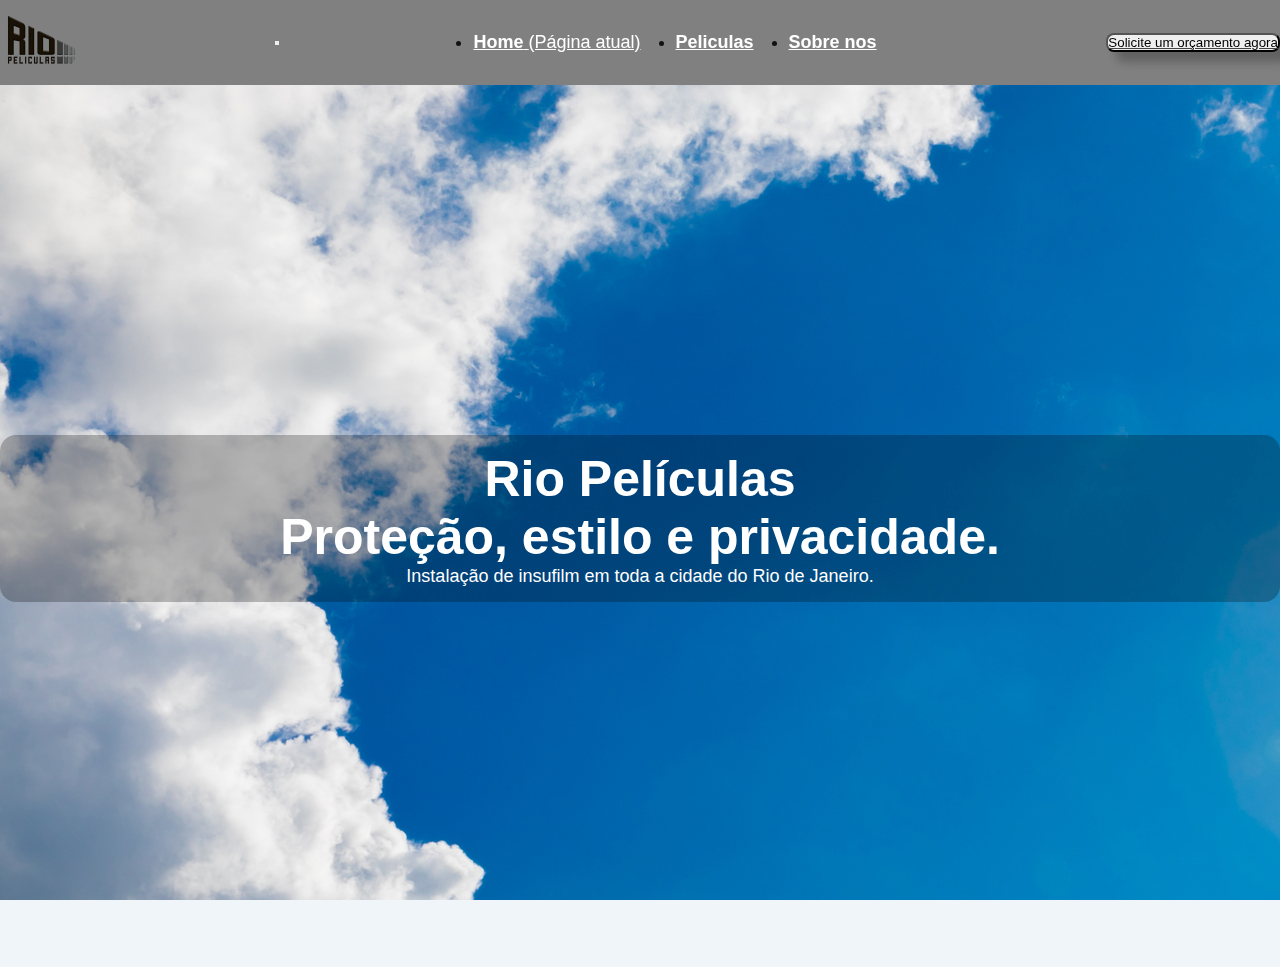
==== commit 7f0fc612: "Update" ====
--- a/index.html
+++ b/index.html
@@ -31,39 +31,8 @@
             <li class="nav-item active">
               <a class="link" id="atual" href="#"><strong>Home</strong> <span class="sr-only">(Página atual)</span></a>
             </li>
-            <li class="nav-item dropdown">
-              <a class="link dropdown-toggle" href="#" id="navbarDropdown" role="button" data-toggle="dropdown" aria-haspopup="true" aria-expanded="false">
-                <strong>Películas</strong>
-              </a>
-              <div class="dropdown-menu" aria-labelledby="navbarDropdown">
-                <a class="dropdown-item" href="./peliculas/pfume.html">Película Fumê</a>
-                <a class="dropdown-item" href="./peliculas/pseg.html">Película de Segurança</a>
-                <a class="dropdown-item" href="./peliculas/pnanoc.html">Película Nano Cerâmica</a>
-                <a class="dropdown-item" href="./peliculas/pesp.html">Película Espelhada</a>
-                <div class="dropdown-divider"></div>  
-                <div class="dropdown dropdown-item">
-                  <a class="dropdown-item item" href="#" role="button" id="navbarDropdown" data-toggle="dropdown" aria-haspopup="true" aria-expanded="false">
-                    Películas de Controle Solar
-                  </a>
-                
-                  <div class="dropdown-menu" aria-labelledby="navbarDropdown">
-                    <a class="dropdown-item" href="#">Alguma ação</a>
-                    <a class="dropdown-item" href="#">Outra ação</a>
-                    <a class="dropdown-item" href="#">Alguma coisa aqui</a>
-                  </div>
-                </div>
-                <div class="dropdown dropdown-item">
-                  <a class="dropdown-item item" href="#" role="button" id="navbarDropdown" data-toggle="dropdown" aria-haspopup="true" aria-expanded="false">
-                    Películas Decorativas
-                  </a>
-                
-                  <div class="dropdown-menu" aria-labelledby="navbarDropdown">
-                    <a class="dropdown-item" href="#">Alguma ação</a>
-                    <a class="dropdown-item" href="#">Outra ação</a>
-                    <a class="dropdown-item" href="#">Alguma coisa aqui</a>
-                  </div>
-                </div>
-              </div>
+            <li class="nav-item">
+              <a class="link" href="pelicula.html"><strong>Peliculas</strong></a>
             </li>
             <li class="nav-item">
               <a class="link" href="./sobre.html"><strong>Sobre nos</strong></a>
@@ -71,18 +40,18 @@
           </ul>
         </div>
         <div>
-          <a class="link-orc" href="https://api.whatsapp.com/send/?phone=5521995617699&text=Ol%C3%A1+gostaria+de+fazer+um+or%C3%A7amento.&type=phone_number&app_absent=0" target="_blank"><button class="orcamento">Solicite um orçamento agora</button></a>
+          <a class="link-orc" href="https://api.whatsapp.com/send/?phone=5521995617699&text=Ol%C3%A1+gostaria+de+fazer+um+or%C3%A7amento.&type=phone_number&app_absent=0" target="_blank"><button class="orcamento btn btn-success">Solicite um orçamento agora</button></a>
         </div>
       </nav>
       <div class="slogan">
         <h1>Rio Películas <br> Proteção, estilo e privacidade.</h1>
         <p>Instalação de insufilm em toda a cidade do Rio de Janeiro.</p>
       </div>
-    </div>  
-
-
-    <script src="https://code.jquery.com/jquery-3.3.1.slim.min.js" integrity="sha384-q8i/X+965DzO0rT7abK41JStQIAqVgRVzpbzo5smXKp4YfRvH+8abtTE1Pi6jizo" crossorigin="anonymous"></script>
+    </div>
+    
+    
+  </body>
+  <script src="https://code.jquery.com/jquery-3.3.1.slim.min.js" integrity="sha384-q8i/X+965DzO0rT7abK41JStQIAqVgRVzpbzo5smXKp4YfRvH+8abtTE1Pi6jizo" crossorigin="anonymous"></script>
     <script src="https://cdnjs.cloudflare.com/ajax/libs/popper.js/1.14.3/umd/popper.min.js" integrity="sha384-ZMP7rVo3mIykV+2+9J3UJ46jBk0WLaUAdn689aCwoqbBJiSnjAK/l8WvCWPIPm49" crossorigin="anonymous"></script>
     <script src="https://stackpath.bootstrapcdn.com/bootstrap/4.1.3/js/bootstrap.min.js" integrity="sha384-ChfqqxuZUCnJSK3+MXmPNIyE6ZbWh2IMqE241rYiqJxyMiZ6OW/JmZQ5stwEULTy" crossorigin="anonymous"></script>
-  </body>
 </html>
--- a/css/main.css
+++ b/css/main.css
@@ -4,8 +4,9 @@
     --gray: #444444;
     --shadow: rgba(0, 0, 0, 0.25);
     --font-title: 'serif';
-    --font-size-default: 16px;
+    --font-size-default: 18px;
     --font-color-default: #111111;
+    --color-primaria: rgb(16, 159, 255);
 }
 
 * {
@@ -23,7 +24,6 @@
 
 a {
     color: var(--gray);
-    text-decoration: none;
 }
 ::selection{
     background-color: rgba(32, 192, 255, 0.25);
--- a/css/home.css
+++ b/css/home.css
@@ -16,6 +16,7 @@
 }
 h1 {
     font-size: 50px;
+    color: var(--color-primaria);
 }
 
 /* Navbar */
@@ -50,24 +51,34 @@
 .navbar {
     min-width: 320px;
     max-width: 100%;
+    display: flex;
+    flex-direction: row;
+    justify-content: space-between;
+    align-items: center;
+    position: sticky;
+    top: 0;
+    z-index: 999;
+    margin-bottom: 50px;
+}
+.link:hover{
+    color: var(--black);
+    text-decoration: none;
+    font-size: 25px;
+    transition: 0.25s;
 }
 .link {
     color: white;
     padding: 0px;
     margin-right: 35px;
+}
 
-}
-#atual{
-    color: #292626a4;
-    font-size: 20px;
-}
 #atual:hover{
-    color: var(--black);
+    color: var(--color-primaria);
     text-decoration: none;
     font-size: 25px;
 }
 .link:hover{
-    color: var(--black);
+    color: var(--color-primaria);
     text-decoration: none;
     font-size: 25px;
 }
@@ -84,25 +95,11 @@
     width: 80px;
 }
 .orcamento{
-    margin-top: 10px;
-    background-color: #47d7ac;
-    color: white;
-    border:none;
-    border-radius: 50px;
-    font-family: inherit;
-    font-weight: 500;
-    line-height: 1em;
-    font-size: 1rem;
-    padding-top: 15px;
-    padding-right: 10px;
-    padding-bottom: 15px;
-    padding-left: 10px;
-    margin-bottom: 10px;
+    border-radius: 8px;
+    box-shadow: 10px 10px 10px rgba(0, 0, 0, 0.25);
 }
 .orcamento:hover{
-    cursor: pointer;
-    background-color: #3baa8b;
-    color: #d1d5db;
+    color: var(--color-primaria);
 }
 .orcamento{
     display: flex;
@@ -133,61 +130,36 @@
     margin-top: 350px;
     padding: 15px;
     text-align: center;
-}
-
-/* Sobre */
-.info{
-    margin-top: 25px;
-    max-height: max-content;
-    display: flex;
-    justify-content: center;
-    width: 80%;
-    margin-left: 200px;
-    max-width: max-content;
-    gap: 20px;
-}
-
-.card .orcamento{
-    margin-left: 50px;
-}
-.card .orcamento:hover{
-    cursor: pointer;
-}
-.card a:hover{
-    text-decoration: none;
-    cursor: default;
-}
-.inforp{
-    max-height: min-content;
-}
-
-/* Área de atendimento */
-
-.loc strong{
-    font-size: 35px;
-    font-family: "Maven Pro", sans-serif;
-}
-.loc p strong{
-    font-size: 18px;
-    font-family: "Roboto", sans-serif;
-}
-.loc{
-    margin-top: 50px;
-    display: grid;
-    margin-left: 15px;
-    margin-bottom: 120px;
-}
-.area-p{
-    width: 100%;
-    text-align: center;
-}
-.loc > div{
-    width: 40%;
-    min-width: 320px;
-    border: solid 2px var(--black);
     border-radius: 16px;
 }
 
+/* Cards */
+
+.container{
+    margin-top: 50px;
+    margin-bottom: 50px;
+    display: flex;
+    justify-content: center;
+    gap: 50px;
+    flex-wrap: wrap;
+}
+.card{
+    margin-top: 15px;
+}
+.card-title{
+    text-align: center;
+}
+.card-text{
+    text-align: center;
+    padding: 5px;
+}
+.card .btn{
+    display: flex;
+    justify-content: center;
+    margin: 10px;
+    margin-bottom: 15px;
+    border-radius: 16px;
+}
 
 
 @media (max-width: 1000px){
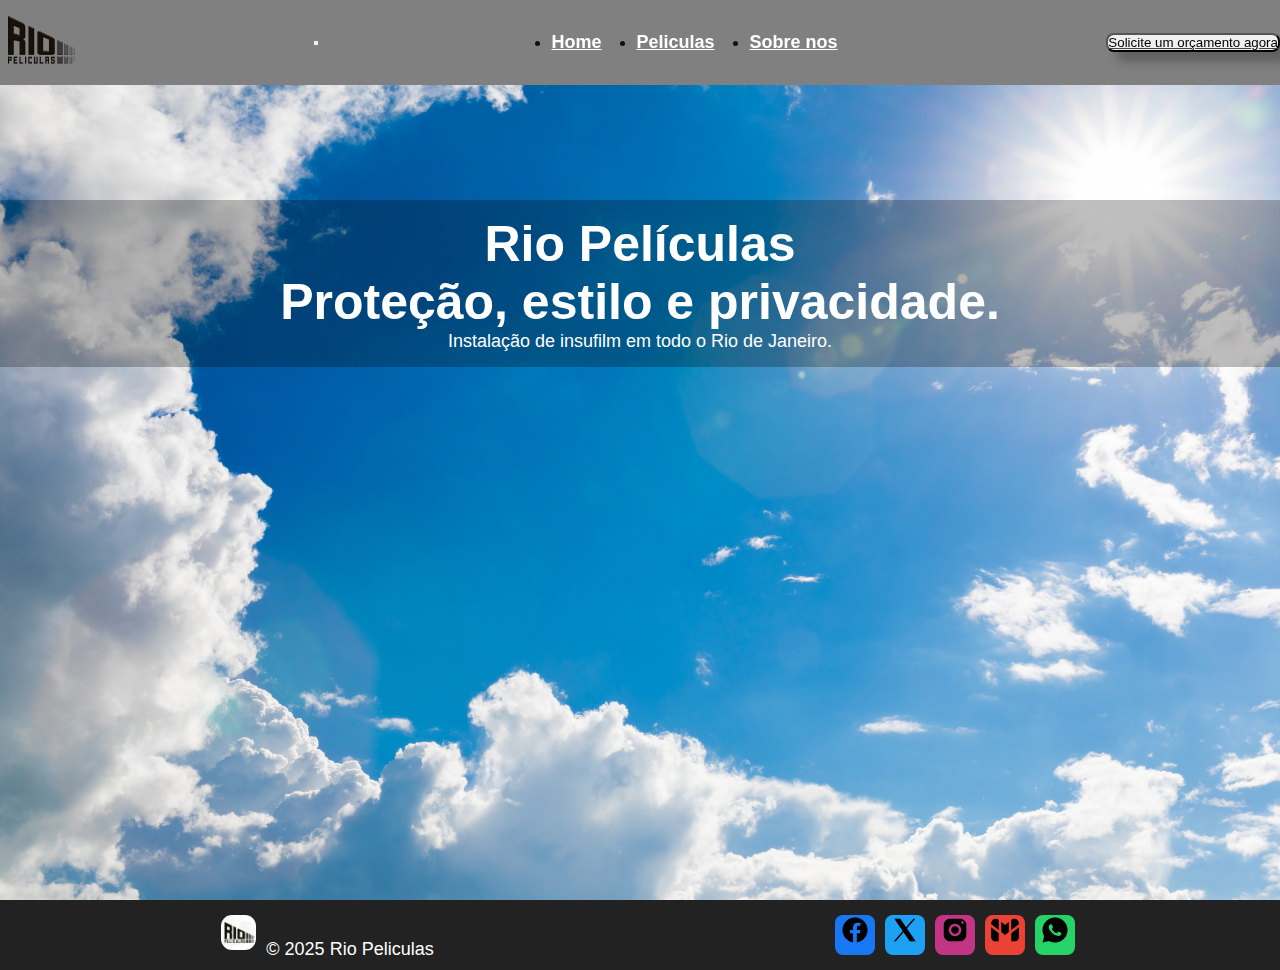
==== commit 2da01cf4: "Atualização" ====
--- a/index.html
+++ b/index.html
@@ -21,35 +21,48 @@
   </head>
   <body>
     <div class="background">
-      <nav class="navbar sticky-top navbar-expand-lg navbar-light bg-light">
-        <a class="navbar-brand" href="#"><img src="./image/RP_Logo.png" alt="Logomarca da Rio Peliculas"></a>
-        <button class="navbar-toggler" type="button" data-toggle="collapse" data-target="#navbarNav" aria-controls="navbarNav" aria-expanded="false" aria-label="Alterna navegação">
-          <span class="navbar-toggler-icon"></span>
-        </button>
-        <div class="collapse navbar-collapse" id="navbarNav">
-          <ul class="navbar-nav">
-            <li class="nav-item active">
-              <a class="link" id="atual" href="#"><strong>Home</strong> <span class="sr-only">(Página atual)</span></a>
-            </li>
-            <li class="nav-item">
-              <a class="link" href="pelicula.html"><strong>Peliculas</strong></a>
-            </li>
-            <li class="nav-item">
-              <a class="link" href="./sobre.html"><strong>Sobre nos</strong></a>
-            </li>
-          </ul>
-        </div>
-        <div>
-          <a class="link-orc" href="https://api.whatsapp.com/send/?phone=5521995617699&text=Ol%C3%A1+gostaria+de+fazer+um+or%C3%A7amento.&type=phone_number&app_absent=0" target="_blank"><button class="orcamento btn btn-success">Solicite um orçamento agora</button></a>
-        </div>
-      </nav>
+      <div id="navbar">
+      </div>
+      <script>
+        fetch('navbar.html')
+        .then(response => response.text())
+        .then(data => {
+          document.getElementById('navbar').innerHTML = data;
+        })
+        .catch(error => console.error('Erro ao carregar a navbar:', error));
+      </script>
+      
       <div class="slogan">
         <h1>Rio Películas <br> Proteção, estilo e privacidade.</h1>
-        <p>Instalação de insufilm em toda a cidade do Rio de Janeiro.</p>
+        <p>Instalação de insufilm em todo o Rio de Janeiro.</p>
       </div>
     </div>
+
+    <footer class="rodpe">
+      <div class="rodpesep">
+        <a href="./index.html"><img class="logo" src="./image/RP_Logo_2.jpg" alt="Logo Rio Peliculas"></a>
+        <span class="">&copy; 2025 Rio Peliculas</span>
+      </div>
+      <div class="rodpesep social-media">
+        <div id="facebook">
+          <a href="https://www.facebook.com/"><img src="./image/social-media-icon/Facebook.png" alt="Facebook" width="30px"></a>
+        </div>
+        <div id="twitter">
+          <a href="https://twitter.com/"><img src="./image/social-media-icon/Twiter.png" alt="Twitter" width="30px"></a>
+        </div>
+        <div id="instagram">
+          <a href="https://www.instagram.com/"><img src="./image/social-media-icon/Instagram.png" alt="Instagram" width="30px"></a>
+        </div>
+        <div id="gmail">
+          <a href=""><img src="./image/social-media-icon/Gmail.png" alt="Gmail" width="30px"></a>
+        </div>
+        <div id="whatsapp">
+          <a href=""><img src="./image/social-media-icon/Whatsapp.png" width="30px" alt="Whatsapp"></a>
+        </div>
+      </div>
+    </footer>
     
-    
+
   </body>
   <script src="https://code.jquery.com/jquery-3.3.1.slim.min.js" integrity="sha384-q8i/X+965DzO0rT7abK41JStQIAqVgRVzpbzo5smXKp4YfRvH+8abtTE1Pi6jizo" crossorigin="anonymous"></script>
     <script src="https://cdnjs.cloudflare.com/ajax/libs/popper.js/1.14.3/umd/popper.min.js" integrity="sha384-ZMP7rVo3mIykV+2+9J3UJ46jBk0WLaUAdn689aCwoqbBJiSnjAK/l8WvCWPIPm49" crossorigin="anonymous"></script>
--- a/css/home.css
+++ b/css/home.css
@@ -1,8 +1,10 @@
+@import url(./footer.css);
+
 /* Texto */
 
 .title{
     margin-top: 15px;
-    color: var(--blue);
+    color: var(--color-primaria);
     font-size: 35px;
     font-family: "Maven Pro", sans-serif;
     margin-left: 15px;
@@ -16,98 +18,9 @@
 }
 h1 {
     font-size: 50px;
-    color: var(--color-primaria);
+    color: var(--color-primaria) !important;
 }
 
-/* Navbar */
-.dropdown:hover > .dropdown-menu{
-    display: block;
-}
-.dropdown-menu{
-    background-color: grey;
-    width: 352.91px;
-    height: 240.5;
-}
-.dropdown-item{
-    color: white;
-}
-.item{
-    padding: 0px;
-}
-.dropdown-item:hover{
-    background-color: grey;
-    color: var(--black);
-    text-decoration: none;
-    font-size: 25px;
-}
-.navbar-nav{
-    display: flex;
-    width: 100%;
-    justify-content: center;
-}
-.bg-light{
-    background-color: grey !important;
-}
-.navbar {
-    min-width: 320px;
-    max-width: 100%;
-    display: flex;
-    flex-direction: row;
-    justify-content: space-between;
-    align-items: center;
-    position: sticky;
-    top: 0;
-    z-index: 999;
-    margin-bottom: 50px;
-}
-.link:hover{
-    color: var(--black);
-    text-decoration: none;
-    font-size: 25px;
-    transition: 0.25s;
-}
-.link {
-    color: white;
-    padding: 0px;
-    margin-right: 35px;
-}
-
-#atual:hover{
-    color: var(--color-primaria);
-    text-decoration: none;
-    font-size: 25px;
-}
-.link:hover{
-    color: var(--color-primaria);
-    text-decoration: none;
-    font-size: 25px;
-}
-.link-orc:hover{
-    cursor: default;
-    text-decoration: none;
-}
-.link-orc {
-    max-width: max-content;
-    border-radius: 50px;
-}
-.navbar-brand img{
-    border-radius: 50px;
-    width: 80px;
-}
-.orcamento{
-    border-radius: 8px;
-    box-shadow: 10px 10px 10px rgba(0, 0, 0, 0.25);
-}
-.orcamento:hover{
-    color: var(--color-primaria);
-}
-.orcamento{
-    display: flex;
-    justify-content: flex-end;
-}
-.orcamento:focus{
-    outline: 0;
-}
 /* Background do header */
 
 .background{
@@ -115,28 +28,29 @@
     background: fixed;
     background-image:url(../image/background\ sun.jpg);
     width: 100%;
-    height: 967px;
+    height: 100vh;
+    background-size: cover;
+    padding-top: 100px;
 }
 .background h1, .background p{
     display: flex;
     justify-content: center;
-    color: white;
+    color: white !important;
 }
 
 .slogan{
     padding-top: 15px;
     padding-bottom: 15px;
     background-color: rgba(0, 0, 0, 0.25);
-    margin-top: 350px;
+    margin-top: 100px;
     padding: 15px;
     text-align: center;
-    border-radius: 16px;
 }
 
 /* Cards */
 
 .container{
-    margin-top: 50px;
+    margin-top: 100px;
     margin-bottom: 50px;
     display: flex;
     justify-content: center;
@@ -160,14 +74,20 @@
     margin-bottom: 15px;
     border-radius: 16px;
 }
+.card{
+    box-shadow: 10px 10px 10px rgba(0, 0, 0, 0.25);
+    border-radius: 16px;
+    max-height: min-content;
+}
 
 
 @media (max-width: 1000px){
-    .info {
-        gap: 5px;
-        margin-left: 41px;
-       }
-    .link-orc{
+    .link{
         margin-left: 5px;
     }
+    .orcamento{
+        margin-top: 5px;
+        margin-left: 5px;
+        margin-bottom: 5px;
+    }
 }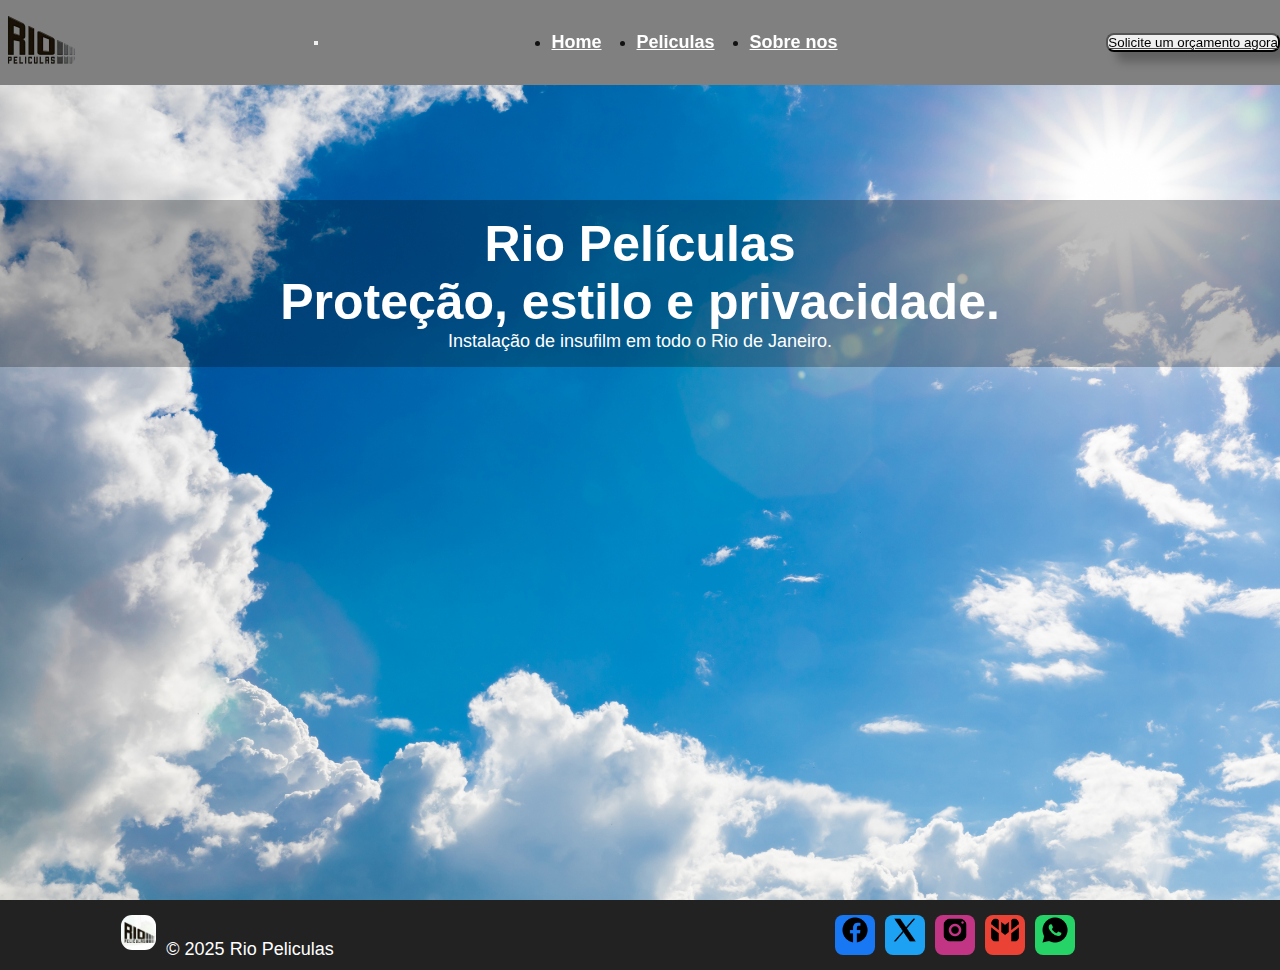
==== commit 988705e2: "Footer update" ====
--- a/index.html
+++ b/index.html
@@ -23,47 +23,19 @@
     <div class="background">
       <div id="navbar">
       </div>
-      <script>
-        fetch('navbar.html')
-        .then(response => response.text())
-        .then(data => {
-          document.getElementById('navbar').innerHTML = data;
-        })
-        .catch(error => console.error('Erro ao carregar a navbar:', error));
-      </script>
       
       <div class="slogan">
         <h1>Rio Películas <br> Proteção, estilo e privacidade.</h1>
         <p>Instalação de insufilm em todo o Rio de Janeiro.</p>
       </div>
     </div>
+    
+    <div id="footer"></div>
+  </body>
 
-    <footer class="rodpe">
-      <div class="rodpesep">
-        <a href="./index.html"><img class="logo" src="./image/RP_Logo_2.jpg" alt="Logo Rio Peliculas"></a>
-        <span class="">&copy; 2025 Rio Peliculas</span>
-      </div>
-      <div class="rodpesep social-media">
-        <div id="facebook">
-          <a href="https://www.facebook.com/"><img src="./image/social-media-icon/Facebook.png" alt="Facebook" width="30px"></a>
-        </div>
-        <div id="twitter">
-          <a href="https://twitter.com/"><img src="./image/social-media-icon/Twiter.png" alt="Twitter" width="30px"></a>
-        </div>
-        <div id="instagram">
-          <a href="https://www.instagram.com/"><img src="./image/social-media-icon/Instagram.png" alt="Instagram" width="30px"></a>
-        </div>
-        <div id="gmail">
-          <a href=""><img src="./image/social-media-icon/Gmail.png" alt="Gmail" width="30px"></a>
-        </div>
-        <div id="whatsapp">
-          <a href=""><img src="./image/social-media-icon/Whatsapp.png" width="30px" alt="Whatsapp"></a>
-        </div>
-      </div>
-    </footer>
-    
+  <script src="./js/navbar.js"></script>
+  <script src="./js/footer.js"></script>
 
-  </body>
   <script src="https://code.jquery.com/jquery-3.3.1.slim.min.js" integrity="sha384-q8i/X+965DzO0rT7abK41JStQIAqVgRVzpbzo5smXKp4YfRvH+8abtTE1Pi6jizo" crossorigin="anonymous"></script>
     <script src="https://cdnjs.cloudflare.com/ajax/libs/popper.js/1.14.3/umd/popper.min.js" integrity="sha384-ZMP7rVo3mIykV+2+9J3UJ46jBk0WLaUAdn689aCwoqbBJiSnjAK/l8WvCWPIPm49" crossorigin="anonymous"></script>
     <script src="https://stackpath.bootstrapcdn.com/bootstrap/4.1.3/js/bootstrap.min.js" integrity="sha384-ChfqqxuZUCnJSK3+MXmPNIyE6ZbWh2IMqE241rYiqJxyMiZ6OW/JmZQ5stwEULTy" crossorigin="anonymous"></script>
--- a/css/main.css
+++ b/css/main.css
@@ -28,4 +28,14 @@
 ::selection{
     background-color: rgba(32, 192, 255, 0.25);
     color: #bdb7b7;
-}+}
+
+html {
+    scroll-behavior: smooth;
+    scroll-padding-top: 80px;
+    scroll-padding-bottom: 80px;
+}
+
+body {
+    min-height: min-content;
+}
--- a/css/home.css
+++ b/css/home.css
@@ -1,4 +1,6 @@
 @import url(./footer.css);
+@import url(./main.css);
+@import url(./navbar.css);
 
 /* Texto */
 
@@ -50,6 +52,8 @@
 /* Cards */
 
 .container{
+    padding: 15px;
+    width: 100%;
     margin-top: 100px;
     margin-bottom: 50px;
     display: flex;
@@ -79,6 +83,21 @@
     border-radius: 16px;
     max-height: min-content;
 }
+.card-body{
+    width: 100%;
+}
+.card-text{
+    width: 100%;
+}
+.text {
+    margin-top: 10px;
+}
+
+/* Sobre */
+
+.sob{
+    margin-bottom: 100px;
+}
 
 
 @media (max-width: 1000px){
@@ -90,4 +109,7 @@
         margin-left: 5px;
         margin-bottom: 5px;
     }
+    .orcamento{
+        transform: scale(0.8);
+    }
 }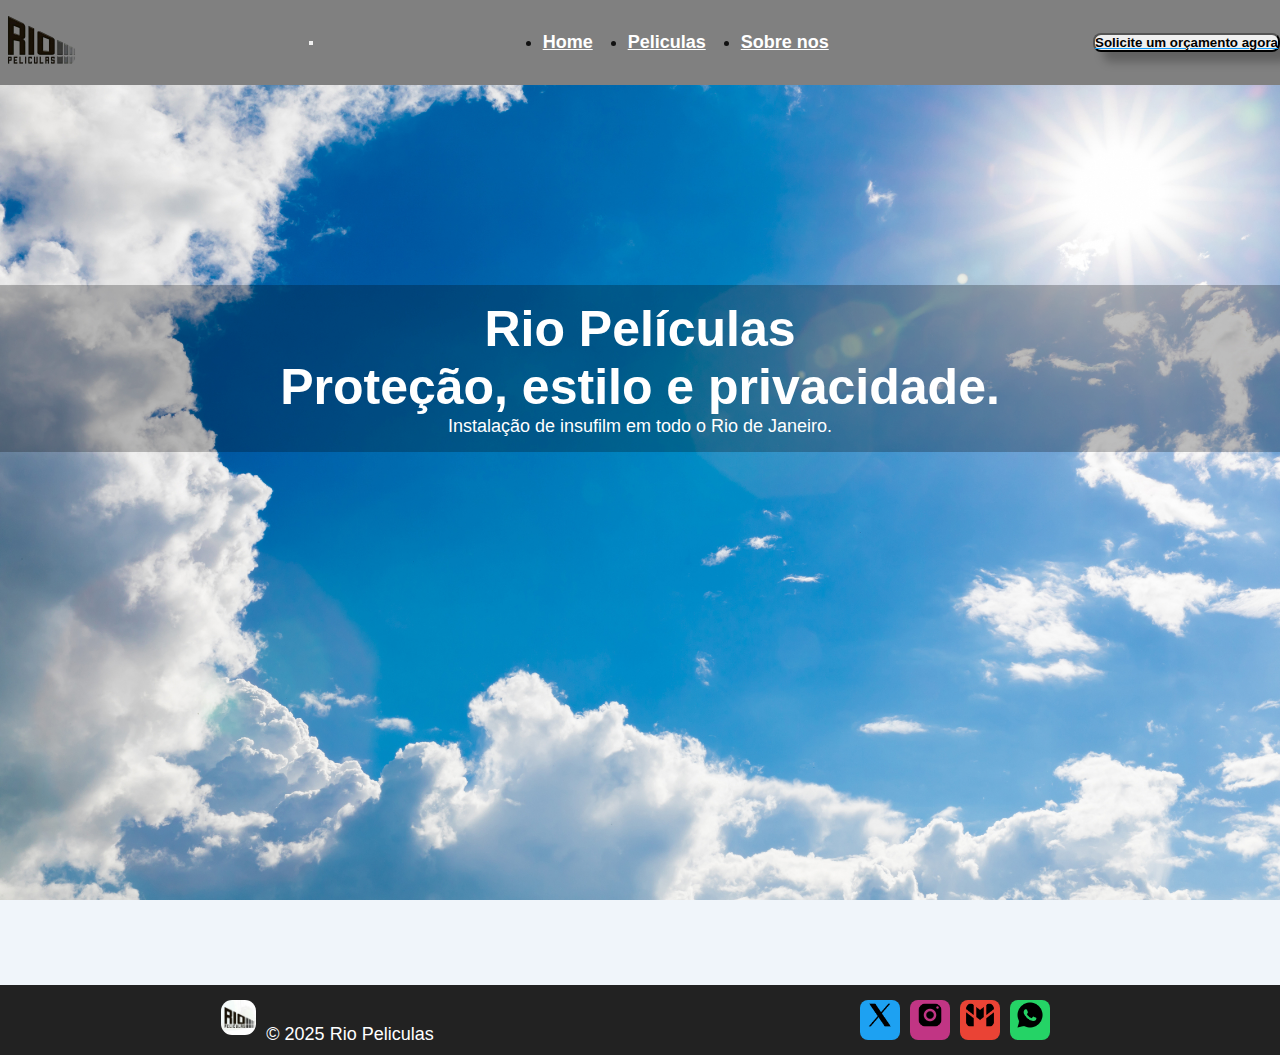
==== commit 28d30dd2: "Release" ====
--- a/index.html
+++ b/index.html
@@ -4,6 +4,7 @@
     <!-- Meta tags Obrigatórias -->
     <meta charset="utf-8">
     <meta name="viewport" content="width=device-width, initial-scale=1, shrink-to-fit=no">
+    <meta name="description" content="A Rio Películas é especialista em instalação de películas para janelas residenciais e comerciais. Oferecemos proteção, privacidade e estilo com qualidade e eficiência. Solicite um orçamento!">
 
     <!-- Bootstrap CSS -->
     <link rel="stylesheet" href="https://stackpath.bootstrapcdn.com/bootstrap/4.1.3/css/bootstrap.min.css" integrity="sha384-MCw98/SFnGE8fJT3GXwEOngsV7Zt27NXFoaoApmYm81iuXoPkFOJwJ8ERdknLPMO" crossorigin="anonymous">
@@ -20,10 +21,9 @@
 
   </head>
   <body>
+    <div id="navbar"></div>
+
     <div class="background">
-      <div id="navbar">
-      </div>
-      
       <div class="slogan">
         <h1>Rio Películas <br> Proteção, estilo e privacidade.</h1>
         <p>Instalação de insufilm em todo o Rio de Janeiro.</p>
@@ -33,10 +33,13 @@
     <div id="footer"></div>
   </body>
 
+  <!-- Navbar -->
   <script src="./js/navbar.js"></script>
+
+  <!-- Footer -->
   <script src="./js/footer.js"></script>
 
   <script src="https://code.jquery.com/jquery-3.3.1.slim.min.js" integrity="sha384-q8i/X+965DzO0rT7abK41JStQIAqVgRVzpbzo5smXKp4YfRvH+8abtTE1Pi6jizo" crossorigin="anonymous"></script>
-    <script src="https://cdnjs.cloudflare.com/ajax/libs/popper.js/1.14.3/umd/popper.min.js" integrity="sha384-ZMP7rVo3mIykV+2+9J3UJ46jBk0WLaUAdn689aCwoqbBJiSnjAK/l8WvCWPIPm49" crossorigin="anonymous"></script>
-    <script src="https://stackpath.bootstrapcdn.com/bootstrap/4.1.3/js/bootstrap.min.js" integrity="sha384-ChfqqxuZUCnJSK3+MXmPNIyE6ZbWh2IMqE241rYiqJxyMiZ6OW/JmZQ5stwEULTy" crossorigin="anonymous"></script>
+  <script src="https://cdnjs.cloudflare.com/ajax/libs/popper.js/1.14.3/umd/popper.min.js" integrity="sha384-ZMP7rVo3mIykV+2+9J3UJ46jBk0WLaUAdn689aCwoqbBJiSnjAK/l8WvCWPIPm49" crossorigin="anonymous"></script>
+  <script src="https://stackpath.bootstrapcdn.com/bootstrap/4.1.3/js/bootstrap.min.js" integrity="sha384-ChfqqxuZUCnJSK3+MXmPNIyE6ZbWh2IMqE241rYiqJxyMiZ6OW/JmZQ5stwEULTy" crossorigin="anonymous"></script>
 </html>
--- a/css/main.css
+++ b/css/main.css
@@ -23,19 +23,9 @@
 }
 
 a {
-    color: var(--gray);
+    color: var(--color-primaria);
 }
 ::selection{
     background-color: rgba(32, 192, 255, 0.25);
-    color: #bdb7b7;
-}
-
-html {
-    scroll-behavior: smooth;
-    scroll-padding-top: 80px;
-    scroll-padding-bottom: 80px;
-}
-
-body {
-    min-height: min-content;
-}
+    color: #ffffff;
+}--- a/css/home.css
+++ b/css/home.css
@@ -28,7 +28,7 @@
 .background{
     background-repeat:no-repeat ;
     background: fixed;
-    background-image:url(../image/background\ sun.jpg);
+    background-image:url(../image/background.jpg);
     width: 100%;
     height: 100vh;
     background-size: cover;
@@ -93,12 +93,6 @@
     margin-top: 10px;
 }
 
-/* Sobre */
-
-.sob{
-    margin-bottom: 100px;
-}
-
 
 @media (max-width: 1000px){
     .link{
@@ -112,4 +106,9 @@
     .orcamento{
         transform: scale(0.8);
     }
+}
+@media (max-width: 675px) {
+    .card{
+        transform: scale(0.8);
+    }
 }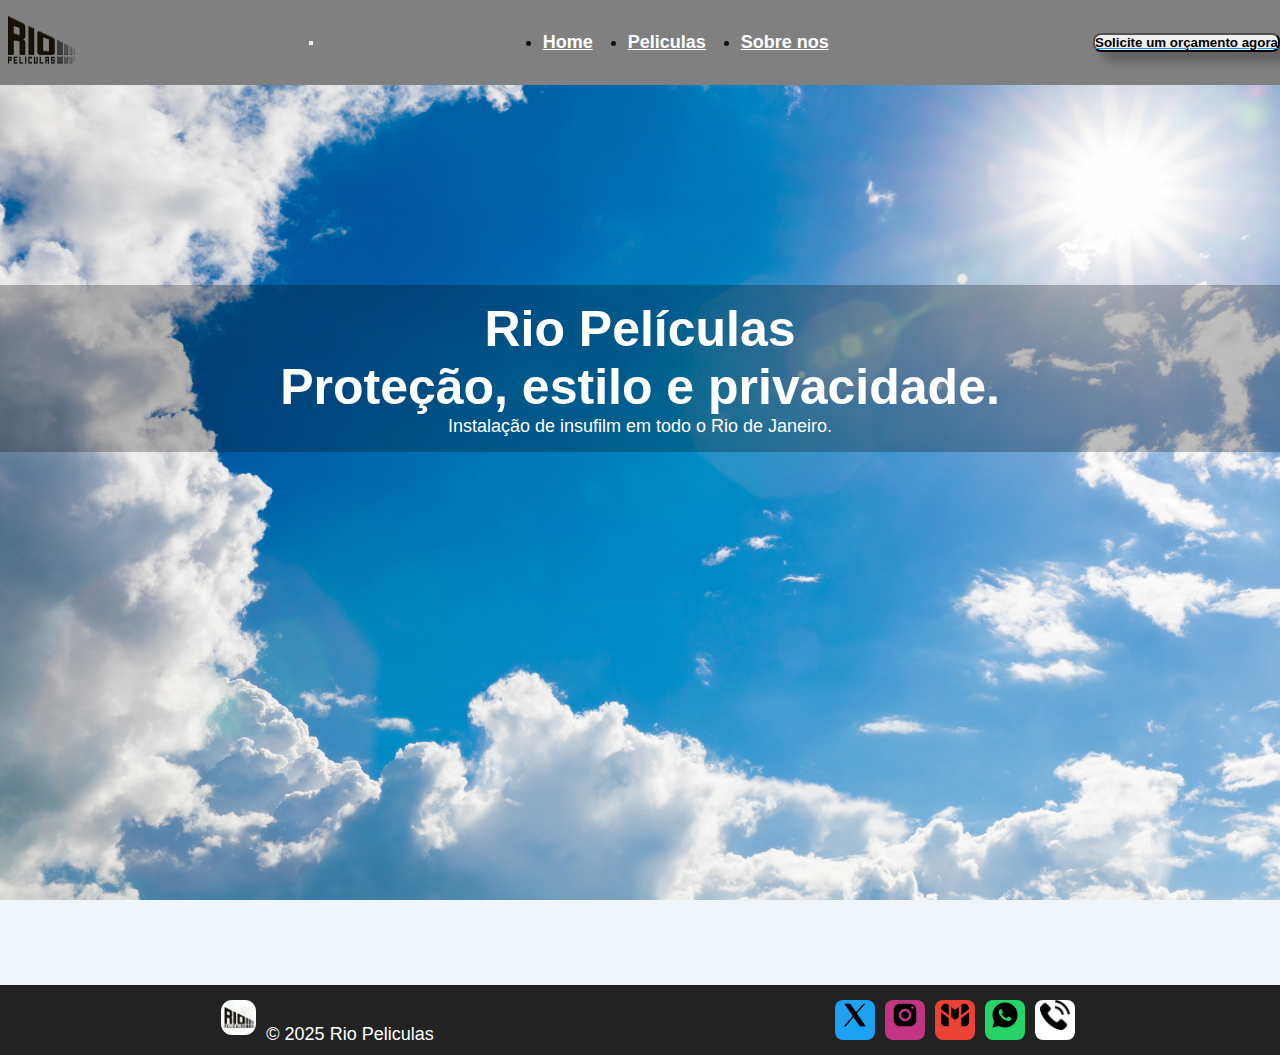
==== commit 51b53521: "Numero de celular add" ====
--- a/index.html
+++ b/index.html
@@ -22,7 +22,7 @@
   </head>
   <body>
     <div id="navbar"></div>
-
+    
     <div class="background">
       <div class="slogan">
         <h1>Rio Películas <br> Proteção, estilo e privacidade.</h1>
